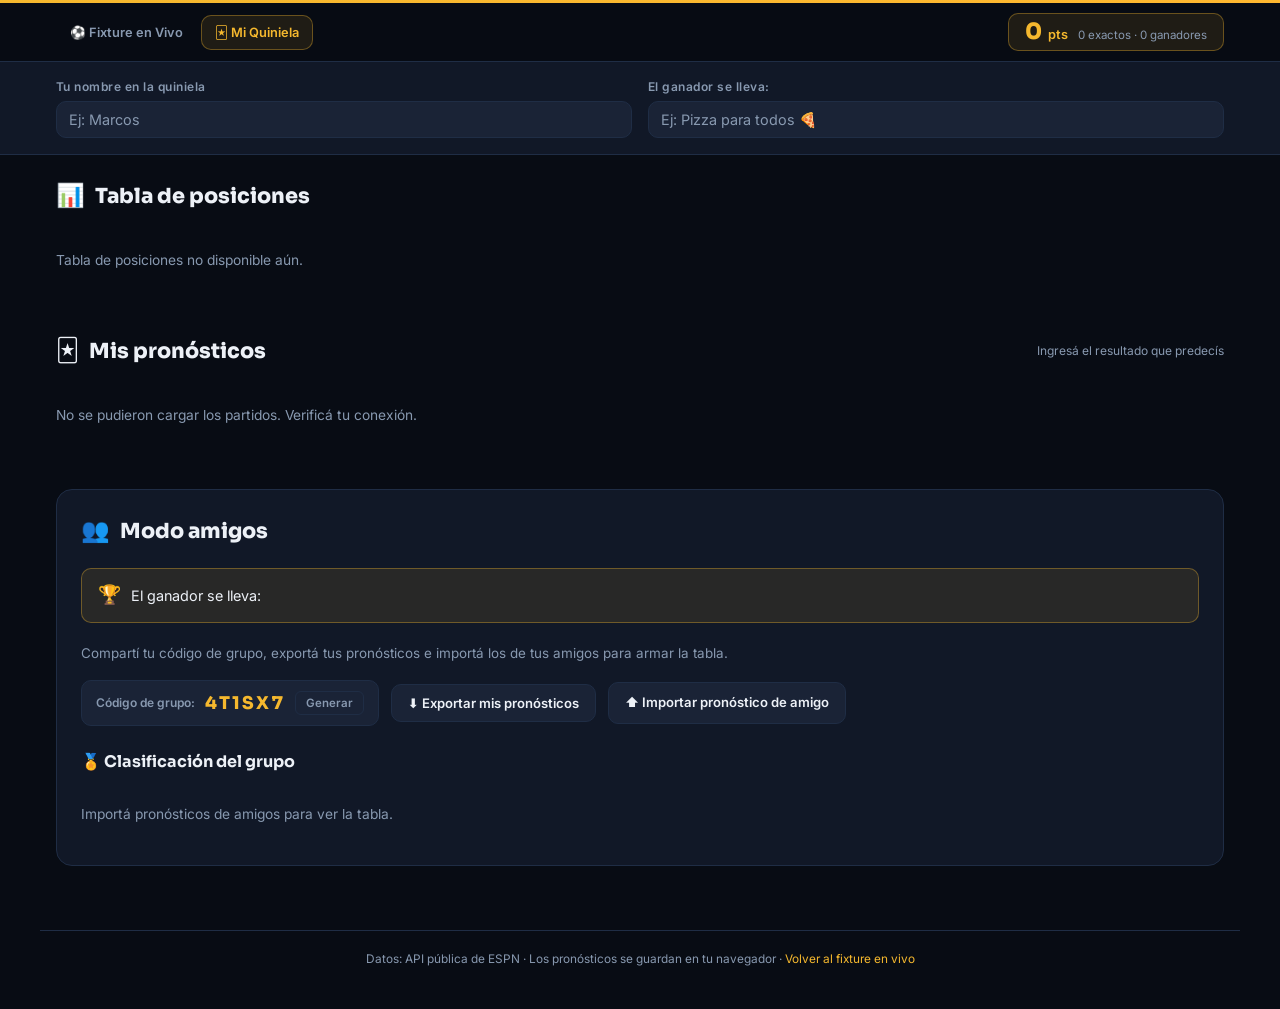
==== fixture-panini.html @ b19565dc "feat: fixture mundial 2026 v2 — rediseño completo Praxia" ====
<!DOCTYPE html>
<html lang="es">
<head>
  <meta charset="UTF-8" />
  <meta name="viewport" content="width=device-width, initial-scale=1.0" />
  <title>Mi Quiniela · Mundial 2026 · Praxia</title>
  <meta name="description" content="Armá tu quiniela del Mundial 2026, compará con amigos y seguí tu puntaje en tiempo real." />
  <link rel="preconnect" href="https://fonts.googleapis.com" />
  <link rel="preconnect" href="https://fonts.gstatic.com" crossorigin />
  <link href="https://fonts.googleapis.com/css2?family=Sora:wght@600;700;800&family=Inter:wght@400;500;600;700&display=swap" rel="stylesheet" />
  <link rel="stylesheet" href="css/styles.css" />
  <link rel="stylesheet" href="css/panini.css" />
</head>
<body class="page-panini">

  <!-- Header compartido: tabs + marcador propio -->
  <header class="topbar">
    <div class="gold-line" aria-hidden="true"></div>
    <div class="topbar-inner">

      <nav class="page-tabs" aria-label="Páginas del fixture">
        <a href="index.html"          class="page-tab">⚽ Fixture en Vivo</a>
        <a href="fixture-panini.html" class="page-tab active" aria-current="page">🃏 Mi Quiniela</a>
      </nav>

      <!-- Marcador de puntos del usuario -->
      <div class="score-display" id="scoreDisplay" aria-live="polite">
        <span class="score-pts" id="totalPts">0</span>
        <span class="score-lbl">pts</span>
        <span class="score-detail" id="scoreDetail">0 exactos · 0 ganadores</span>
      </div>
    </div>
  </header>

  <!-- Setup de usuario: nombre y premio -->
  <section class="user-setup">
    <div class="user-setup-inner">
      <div class="setup-field">
        <label for="inputName">Tu nombre en la quiniela</label>
        <input type="text" id="inputName" placeholder="Ej: Marcos" maxlength="30" autocomplete="off" />
      </div>
      <div class="setup-field">
        <label for="inputPrize">El ganador se lleva:</label>
        <input type="text" id="inputPrize" placeholder="Ej: Pizza para todos 🍕" maxlength="60" autocomplete="off" />
      </div>
    </div>
  </section>

  <main class="pan-container">

    <!-- ===== TABLA DE POSICIONES POR GRUPOS ===== -->
    <section class="groups-section" aria-label="Tabla de posiciones por grupo">
      <h2 class="section-title">
        <span class="section-icon">📊</span> Tabla de posiciones
      </h2>
      <div id="groupsGrid" class="groups-grid">
        <div class="loading"><div class="spinner"></div><p>Cargando grupos…</p></div>
      </div>
    </section>

    <!-- ===== MIS PRONÓSTICOS ===== -->
    <section class="preds-section" aria-label="Mis pronósticos">
      <h2 class="section-title">
        <span class="section-icon">🃏</span> Mis pronósticos
        <span class="section-hint">Ingresá el resultado que predecís</span>
      </h2>
      <div id="predMatches" class="pred-matches">
        <div class="loading"><div class="spinner"></div><p>Cargando partidos…</p></div>
      </div>
    </section>

    <!-- ===== MODO AMIGOS ===== -->
    <section class="friends-section" aria-label="Modo amigos">
      <h2 class="section-title"><span class="section-icon">👥</span> Modo amigos</h2>

      <!-- Premio del grupo -->
      <div class="prize-banner" id="prizeBanner" hidden>
        <span class="prize-icon">🏆</span>
        <span>El ganador se lleva: <strong id="prizeText"></strong></span>
      </div>

      <!-- Código de grupo -->
      <div class="group-code-box">
        <p class="friend-desc">Compartí tu código de grupo, exportá tus pronósticos e importá los de tus amigos para armar la tabla.</p>
        <div class="friend-actions">
          <div class="code-display">
            <span class="code-label">Código de grupo:</span>
            <span class="code-value" id="groupCode">——</span>
            <button class="btn-code-gen" id="btnGenCode" aria-label="Generar nuevo código de grupo">Generar</button>
          </div>
          <button class="btn-friend" id="btnExport" aria-label="Exportar mis pronósticos como archivo JSON">
            ⬇ Exportar mis pronósticos
          </button>
          <label class="btn-friend btn-import-label" aria-label="Importar pronóstico de un amigo">
            ⬆ Importar pronóstico de amigo
            <input type="file" id="importFile" accept=".json" class="sr-only" />
          </label>
        </div>
      </div>

      <!-- Tabla de clasificación -->
      <div class="ranking-section">
        <h3 class="ranking-title">🏅 Clasificación del grupo</h3>
        <div id="rankingWrap" class="ranking-wrap">
          <p class="ranking-empty">Importá pronósticos de amigos para ver la tabla.</p>
        </div>
      </div>
    </section>

  </main>

  <footer class="pan-footer">
    <p>Datos: API pública de ESPN · Los pronósticos se guardan en tu navegador · <a href="index.html">Volver al fixture en vivo</a></p>
  </footer>

  <script src="https://cdnjs.cloudflare.com/ajax/libs/gsap/3.12.5/gsap.min.js"></script>
  <script src="js/panini.js"></script>
</body>
</html>
---- css/styles.css ----
/* ============================================================
   FIXTURE MUNDIAL 2026 · css/styles.css
   Mobile first · Paleta: #080C14 / #111827 / #F5B82E / #EDF1F7
   Tipografía: Sora 800 títulos · Inter 400/600 cuerpo
   ============================================================ */

/* --- Variables globales --- */
:root {
  --bg:          #080C14;
  --surface:     #111827;
  --surface-2:   #1a2336;
  --line:        #1f2d45;
  --text:        #EDF1F7;
  --text-dim:    #8899b0;
  --gold:        #F5B82E;
  --gold-soft:   rgba(245, 184, 46, 0.10);
  --gold-border: rgba(245, 184, 46, 0.35);
  --red:         #e0453a;
  --green:       #1fae62;
  --blue:        #3b82f6;
  --radius:      16px;
  --radius-sm:   10px;
  --ease:        cubic-bezier(0.4, 0, 0.2, 1);
  --font-display:'Sora',    system-ui, sans-serif;
  --font-body:   'Inter',   system-ui, sans-serif;
}

/* --- Reset base --- */
*, *::before, *::after { box-sizing: border-box; margin: 0; padding: 0; }
html { scroll-behavior: smooth; }
body {
  background: var(--bg);
  color: var(--text);
  font-family: var(--font-body);
  font-size: 15px;
  line-height: 1.5;
  -webkit-font-smoothing: antialiased;
  overflow-x: hidden;
}
img { display: block; max-width: 100%; }

/* --- Utilitario accesibilidad --- */
.sr-only {
  position: absolute; width: 1px; height: 1px;
  padding: 0; margin: -1px; overflow: hidden;
  clip: rect(0,0,0,0); white-space: nowrap; border: 0;
}

/* ============================================================
   CURSOR PERSONALIZADO (solo desktop con puntero fino)
   ============================================================ */
.cursor {
  display: none;
  position: fixed; top: 0; left: 0;
  width: 12px; height: 12px;
  background: var(--gold);
  border-radius: 50%;
  pointer-events: none;
  z-index: 9999;
  transform: translate(-50%, -50%);
  transition: transform 0.08s ease, opacity 0.2s ease;
}

/* ============================================================
   HEADER STICKY
   ============================================================ */
.topbar {
  position: sticky; top: 0; z-index: 100;
  background: rgba(8, 12, 20, 0.93);
  backdrop-filter: blur(14px);
  -webkit-backdrop-filter: blur(14px);
  border-bottom: 1px solid var(--line);
}

/* Línea dorada superior animada */
.gold-line {
  height: 3px;
  background: linear-gradient(90deg, var(--gold), #ffb830, var(--gold));
  background-size: 200% auto;
  animation: goldShimmer 3s linear infinite;
}
@keyframes goldShimmer {
  0%   { background-position: 0% center; }
  100% { background-position: 200% center; }
}

.topbar-inner {
  display: flex;
  flex-wrap: wrap;
  gap: 10px;
  align-items: center;
  justify-content: space-between;
  padding: 10px 16px;
  max-width: 1200px;
  margin: 0 auto;
}

/* --- Tabs de páginas --- */
.page-tabs { display: flex; gap: 4px; }
.page-tab {
  font-family: var(--font-body);
  font-size: 0.8rem;
  font-weight: 600;
  color: var(--text-dim);
  text-decoration: none;
  padding: 7px 13px;
  border-radius: var(--radius-sm);
  border: 1px solid transparent;
  transition: color 0.2s var(--ease), background 0.2s var(--ease), border-color 0.2s var(--ease);
  white-space: nowrap;
}
.page-tab:hover { color: var(--text); background: var(--surface-2); }
.page-tab.active { color: var(--gold); background: var(--gold-soft); border-color: var(--gold-border); }
.page-tab:focus-visible { outline: 2px solid var(--gold); outline-offset: 2px; }

/* --- Controles del header --- */
.topbar-controls { display: flex; align-items: center; gap: 8px; flex-wrap: wrap; }

/* Selector de zona horaria */
.tz-select {
  font-family: var(--font-body);
  font-size: 0.76rem;
  font-weight: 500;
  color: var(--text);
  background: var(--surface-2);
  border: 1px solid var(--line);
  border-radius: var(--radius-sm);
  padding: 7px 28px 7px 10px;
  cursor: pointer;
  appearance: none;
  -webkit-appearance: none;
  background-image: url("data:image/svg+xml,%3Csvg xmlns='http://www.w3.org/2000/svg' width='10' height='6'%3E%3Cpath d='M1 1l4 4 4-4' stroke='%238899b0' stroke-width='1.5' stroke-linecap='round' stroke-linejoin='round' fill='none'/%3E%3C/svg%3E");
  background-repeat: no-repeat;
  background-position: right 9px center;
  transition: border-color 0.2s;
}
.tz-select:hover { border-color: var(--gold-border); }
.tz-select:focus { outline: 2px solid var(--gold); outline-offset: 2px; border-color: var(--gold); }

/* Toggle lista / grilla */
.view-toggle {
  display: flex;
  background: var(--surface-2);
  border: 1px solid var(--line);
  border-radius: var(--radius-sm);
  overflow: hidden;
}
.view-btn {
  display: flex; align-items: center; justify-content: center;
  width: 34px; height: 34px;
  background: transparent; border: none;
  color: var(--text-dim); cursor: pointer;
  transition: color 0.2s, background 0.2s;
}
.view-btn:hover { color: var(--text); }
.view-btn.active { color: var(--gold); background: var(--gold-soft); }
.view-btn:focus-visible { outline: 2px solid var(--gold); outline-offset: -2px; }

/* Toggle prime time */
.toggle { display: flex; align-items: center; gap: 7px; cursor: pointer; user-select: none; }
.toggle input { position: absolute; opacity: 0; width: 0; height: 0; }
.toggle-pill {
  width: 36px; height: 20px; border-radius: 999px;
  background: var(--surface-2); border: 1px solid var(--line);
  position: relative; flex-shrink: 0;
  transition: background 0.2s, border-color 0.2s;
}
.toggle-pill::after {
  content: ""; position: absolute; top: 2px; left: 2px;
  width: 14px; height: 14px; border-radius: 50%;
  background: var(--text-dim);
  transition: transform 0.2s, background 0.2s;
}
.toggle input:checked + .toggle-pill { background: var(--gold-soft); border-color: var(--gold); }
.toggle input:checked + .toggle-pill::after { transform: translateX(16px); background: var(--gold); }
.toggle input:focus-visible + .toggle-pill { outline: 2px solid var(--gold); outline-offset: 2px; }
.toggle-label { font-size: 0.76rem; color: var(--text-dim); }

/* Botón de acción (PNG) */
.btn-action {
  display: inline-flex; align-items: center; gap: 6px;
  font-family: var(--font-body); font-size: 0.76rem; font-weight: 600;
  color: var(--text-dim); background: var(--surface-2);
  border: 1px solid var(--line); border-radius: var(--radius-sm);
  padding: 7px 12px; cursor: pointer;
  transition: color 0.2s, border-color 0.2s, background 0.2s;
}
.btn-action:hover { color: var(--gold); border-color: var(--gold-border); background: var(--gold-soft); }
.btn-action:focus-visible { outline: 2px solid var(--gold); outline-offset: 2px; }

/* --- Navegación de días --- */
.day-nav {
  display: flex; gap: 6px; overflow-x: auto;
  padding: 8px 16px 12px;
  max-width: 1200px; margin: 0 auto;
  scrollbar-width: thin; scrollbar-color: var(--line) transparent;
}
.day-chip {
  flex-shrink: 0;
  font-family: var(--font-body); font-size: 0.74rem; font-weight: 600;
  color: var(--text-dim); background: var(--surface);
  border: 1px solid var(--line); border-radius: var(--radius-sm);
  padding: 6px 12px; cursor: pointer; text-align: center; line-height: 1.3;
  transition: color 0.15s, border-color 0.15s, background 0.15s;
}
.day-chip small { display: block; font-size: 0.62rem; font-weight: 500; opacity: 0.75; }
.day-chip:hover { color: var(--text); border-color: var(--gold-border); }
.day-chip.active { color: var(--bg); background: var(--gold); border-color: var(--gold); font-weight: 700; }
.day-chip:focus-visible { outline: 2px solid var(--gold); outline-offset: 2px; }

/* ============================================================
   HERO BANNER
   ============================================================ */
.hero {
  position: relative;
  height: 60vh; min-height: 300px;
  overflow: hidden;
  display: flex; align-items: center; justify-content: center;
}

/* Imagen de fondo del estadio */
.hero-bg {
  position: absolute; inset: 0;
  width: 100%; height: 100%;
  object-fit: cover; object-position: center;
  z-index: 0;
  transform: scale(1.05);
  transition: transform 10s ease;
}
.hero:hover .hero-bg { transform: scale(1.0); }

/* Overlay degradado oscuro */
.hero-overlay {
  position: absolute; inset: 0; z-index: 1;
  background: linear-gradient(
    135deg,
    rgba(8,12,20,0.88) 0%,
    rgba(8,12,20,0.72) 50%,
    rgba(8,12,20,0.85) 100%
  );
}

/* Silueta artística del jugador (solo tablet+) */
.hero-player {
  position: absolute; right: 0; bottom: 0;
  height: 100%; width: 38%;
  z-index: 2; overflow: hidden;
  display: none;
}
.player-silhouette {
  height: 100%; width: 100%;
  object-fit: contain; object-position: right bottom;
  /* Sombra artística sutil — no es una foto literal */
  filter: grayscale(100%) sepia(20%) opacity(0.18);
  mix-blend-mode: screen;
}

/* Partículas CSS animadas en el hero */
.hero-particles {
  position: absolute; inset: 0; z-index: 2; overflow: hidden; pointer-events: none;
}
.hero-particles span {
  position: absolute; width: 3px; height: 3px;
  background: var(--gold); border-radius: 50%; opacity: 0;
  animation: floatParticle var(--dur, 6s) var(--delay, 0s) ease-in-out infinite;
}
.hero-particles span:nth-child(1)  { left: 8%;  --delay:0s;    --dur:7s;   }
.hero-particles span:nth-child(2)  { left: 22%; --delay:1.3s;  --dur:5.5s; }
.hero-particles span:nth-child(3)  { left: 38%; --delay:0.6s;  --dur:8s;   }
.hero-particles span:nth-child(4)  { left: 52%; --delay:2.1s;  --dur:6.5s; }
.hero-particles span:nth-child(5)  { left: 66%; --delay:0.9s;  --dur:7.5s; }
.hero-particles span:nth-child(6)  { left: 14%; --delay:3.2s;  --dur:6s;   }
.hero-particles span:nth-child(7)  { left: 80%; --delay:1.6s;  --dur:5.2s; }
.hero-particles span:nth-child(8)  { left: 33%; --delay:2.6s;  --dur:7s;   }
.hero-particles span:nth-child(9)  { left: 57%; --delay:0.4s;  --dur:8.5s; }
.hero-particles span:nth-child(10) { left: 88%; --delay:1.9s;  --dur:6.2s; }

@keyframes floatParticle {
  0%   { opacity: 0; transform: translateY(80px) scale(0.5); }
  20%  { opacity: 0.9; }
  80%  { opacity: 0.3; }
  100% { opacity: 0; transform: translateY(-100vh) scale(1.5); }
}

/* Contenido del hero */
.hero-content {
  position: relative; z-index: 3;
  text-align: center; padding: 0 20px;
}

.hero-title {
  font-family: var(--font-display);
  font-weight: 800;
  font-size: clamp(3.2rem, 13vw, 8rem);
  line-height: 0.88;
  color: #fff;
  -webkit-text-stroke: 1px var(--gold);
  text-stroke: 1px var(--gold);
  letter-spacing: -0.02em;
  opacity: 0; /* GSAP anima la entrada */
  text-shadow: 0 0 80px rgba(245,184,46,0.25);
}

.hero-sub {
  font-family: var(--font-body);
  font-size: clamp(0.72rem, 2.5vw, 0.95rem);
  color: var(--text-dim);
  letter-spacing: 0.12em;
  text-transform: uppercase;
  margin-top: 16px;
  opacity: 0; /* GSAP anima la entrada */
}

/* ============================================================
   CONTENIDO PRINCIPAL
   ============================================================ */
.container {
  max-width: 1200px; margin: 0 auto;
  padding: 20px 16px;
}

/* Barra de estado / error */
.status-bar {
  background: var(--surface);
  border: 1px solid var(--line);
  border-left: 3px solid var(--gold);
  border-radius: var(--radius);
  padding: 14px 16px; margin-bottom: 16px;
  font-size: 0.86rem; color: var(--text-dim);
}
.status-bar strong { color: var(--text); }

.capture-zone { background: var(--bg); }

/* Título del día activo */
.day-title {
  font-family: var(--font-display);
  font-weight: 800; font-size: 1.4rem;
  margin: 0 0 18px; text-transform: capitalize;
  display: flex; align-items: baseline; gap: 10px;
}
.day-title .count {
  font-family: var(--font-body); font-size: 0.75rem;
  font-weight: 500; color: var(--text-dim); text-transform: none;
}

/* ============================================================
   TARJETAS DE PARTIDO
   ============================================================ */
.match-grid {
  display: grid; grid-template-columns: 1fr;
  gap: 12px; margin-bottom: 28px;
}
.match-grid.grid-mode { grid-template-columns: repeat(2, 1fr); }

.match {
  background: var(--surface);
  border: 1px solid var(--line);
  border-radius: var(--radius);
  padding: 0;
  position: relative; overflow: hidden;
  transition: transform 0.25s var(--ease), box-shadow 0.25s var(--ease);
  transform-style: preserve-3d;
  will-change: transform;
}

/* Fondo dividido: mitad izquierda color local, mitad derecha color visitante */
.match-team-bg {
  position: absolute; inset: 0;
  display: flex; pointer-events: none; z-index: 0;
}
.match-bg-half {
  flex: 1; position: relative; overflow: hidden;
}
.match-bg-logo {
  position: absolute; inset: 0;
  background-size: 60%; background-repeat: no-repeat; background-position: center;
  opacity: 0.08;
}

/* Card prime (horario de oro) */
.match.prime {
  border-color: rgba(245,184,46,0.45);
  box-shadow: 0 0 0 1px rgba(245,184,46,0.12);
}

/* Hover elevación — solo cuando Vanilla Tilt no está activo -->*/
@media (hover: hover) {
  .match:not([data-tilt]):hover {
    transform: translateY(-6px);
    box-shadow: 0 16px 40px rgba(0,0,0,0.5);
  }
}

/* Contenido de la card sobre el fondo */
.match-inner {
  position: relative; z-index: 1; padding: 16px;
}

.prime-tag {
  display: inline-flex; align-items: center; gap: 5px;
  font-size: 0.6rem; font-weight: 700; letter-spacing: 0.08em;
  text-transform: uppercase; color: var(--gold);
  background: rgba(245,184,46,0.12); border: 1px solid rgba(245,184,46,0.35);
  border-radius: 999px; padding: 3px 9px; margin-bottom: 10px;
}

.match-meta {
  display: flex; align-items: center;
  justify-content: space-between;
  font-size: 0.7rem; color: var(--text-dim); margin-bottom: 12px;
}
.match-meta .group { font-weight: 600; }
.kickoff {
  font-family: var(--font-display); font-weight: 700;
  font-size: 0.9rem; color: var(--text);
}
.match.prime .kickoff { color: var(--gold); }

.teams { display: flex; flex-direction: column; gap: 8px; margin-bottom: 12px; }
.team-row { display: flex; align-items: center; gap: 10px; }
.team-row img { width: 28px; height: 28px; object-fit: contain; flex-shrink: 0; }
.team-name {
  font-weight: 600; font-size: 0.93rem; flex: 1;
  min-width: 0; white-space: nowrap; overflow: hidden; text-overflow: ellipsis;
}
.team-row.winner .team-name { color: var(--gold); }
.score {
  font-family: var(--font-display); font-weight: 800;
  font-size: 1.15rem; min-width: 28px; text-align: right;
}

.match-foot {
  display: flex; align-items: center;
  justify-content: space-between; gap: 8px; flex-wrap: wrap;
}
.venue { font-size: 0.68rem; color: var(--text-dim); max-width: 50%; overflow: hidden; text-overflow: ellipsis; white-space: nowrap; }
.foot-actions { display: flex; align-items: center; gap: 6px; flex-wrap: wrap; }

/* Botón "Ver formación" */
.btn-formation {
  display: inline-flex; align-items: center; gap: 5px;
  font-family: var(--font-body); font-size: 0.7rem; font-weight: 600;
  color: var(--text-dim); background: transparent;
  border: 1px solid var(--line); border-radius: var(--radius-sm);
  padding: 5px 10px; cursor: pointer;
  transition: color 0.15s, border-color 0.15s;
}
.btn-formation:hover { color: var(--text); border-color: var(--gold-border); }
.btn-formation:focus-visible { outline: 2px solid var(--gold); outline-offset: 2px; }

/* Badges de estado */
.badge {
  font-size: 0.63rem; font-weight: 700; letter-spacing: 0.05em;
  border-radius: 999px; padding: 3px 10px;
  text-transform: uppercase; white-space: nowrap;
}
.badge-pre   { color: var(--blue);  background: rgba(59,130,246,0.10); border: 1px solid rgba(59,130,246,0.3); }
.badge-live  { color: #fff; background: var(--red); border: 1px solid var(--red); animation: pulseLive 1.6s ease-in-out infinite; }
.badge-final { color: var(--green); background: rgba(31,174,98,0.10); border: 1px solid rgba(31,174,98,0.35); }

@keyframes pulseLive { 0%,100% { opacity:1; } 50% { opacity:0.55; } }

/* Botón YouTube */
.btn-yt {
  display: inline-flex; align-items: center; gap: 5px;
  font-size: 0.7rem; font-weight: 700; color: #fff;
  background: #c4302b; border: none; border-radius: var(--radius-sm);
  padding: 5px 10px; text-decoration: none;
  transition: filter 0.15s; white-space: nowrap;
}
.btn-yt:hover { filter: brightness(1.15); }
.btn-yt:focus-visible { outline: 2px solid #fff; outline-offset: 2px; }

/* Spinner de carga */
.loading { text-align: center; padding: 60px 0; color: var(--text-dim); }
.spinner {
  width: 36px; height: 36px;
  border: 3px solid var(--line);
  border-top-color: var(--gold);
  border-radius: 50%; margin: 0 auto 16px;
  animation: spin 0.9s linear infinite;
}
@keyframes spin { to { transform: rotate(360deg); } }
.empty { text-align: center; padding: 50px 16px; color: var(--text-dim); font-size: 0.9rem; }

/* Leyenda y footer */
.legend { display: flex; flex-wrap: wrap; gap: 16px; padding: 16px 0; font-size: 0.74rem; color: var(--text-dim); }
.legend-item { display: inline-flex; align-items: center; gap: 6px; }
.dot { width: 9px; height: 9px; border-radius: 50%; display: inline-block; }
.dot-prime { background: var(--gold); }
.dot-live  { background: var(--red); }
.dot-final { background: var(--green); }

.footnote { border-top: 1px solid var(--line); padding: 16px 0 30px; font-size: 0.7rem; color: var(--text-dim); }

/* ============================================================
   MODAL DE FORMACIONES
   ============================================================ */
.modal-overlay {
  position: fixed; inset: 0; z-index: 200;
  background: rgba(8,12,20,0.85);
  backdrop-filter: blur(10px); -webkit-backdrop-filter: blur(10px);
  display: flex; align-items: center; justify-content: center; padding: 16px;
  animation: fadeModal 0.22s ease forwards;
}
.modal-overlay[hidden] { display: none; }
@keyframes fadeModal { from { opacity:0; } to { opacity:1; } }

.modal-box {
  background: var(--surface); border: 1px solid var(--line);
  border-radius: var(--radius); width: 100%; max-width: 540px;
  max-height: 80vh; overflow-y: auto; padding: 24px; position: relative;
  animation: slideModal 0.28s var(--ease) forwards;
}
@keyframes slideModal { from { transform:translateY(24px); } to { transform:translateY(0); } }

.modal-close {
  position: absolute; top: 14px; right: 14px;
  background: var(--surface-2); border: 1px solid var(--line); border-radius: 50%;
  width: 30px; height: 30px; display: flex; align-items: center; justify-content: center;
  color: var(--text-dim); cursor: pointer; font-size: 0.85rem;
  transition: color 0.15s, border-color 0.15s;
}
.modal-close:hover { color: var(--text); border-color: var(--gold-border); }
.modal-close:focus-visible { outline: 2px solid var(--gold); outline-offset: 2px; }

.modal-content h3 { font-family: var(--font-display); font-size: 1.1rem; font-weight: 700; margin-bottom: 18px; }
.modal-teams { display: grid; grid-template-columns: 1fr 1fr; gap: 20px; }
.modal-team h4 { font-size: 0.78rem; font-weight: 700; color: var(--gold); text-transform: uppercase; letter-spacing: 0.06em; margin-bottom: 10px; }
.modal-team ul { list-style: none; display: flex; flex-direction: column; gap: 6px; }
.modal-team li { font-size: 0.82rem; color: var(--text-dim); display: flex; align-items: center; gap: 8px; }
.jersey {
  width: 22px; height: 22px; background: var(--surface-2); border: 1px solid var(--line);
  border-radius: 4px; display: inline-flex; align-items: center; justify-content: center;
  font-size: 0.65rem; font-weight: 700; color: var(--gold); flex-shrink: 0;
}
.modal-unavailable { text-align: center; padding: 28px; color: var(--text-dim); font-size: 0.9rem; }

/* ============================================================
   PREFERS-REDUCED-MOTION — desactiva todas las animaciones
   ============================================================ */
@media (prefers-reduced-motion: reduce) {
  .badge-live, .spinner, .gold-line, .hero-particles { animation: none; }
  .hero-particles { display: none; }
  html { scroll-behavior: auto; }
  .match { transition: none; }
  .hero-bg { transition: none; }
  .cursor { display: none !important; }
  .hero-title, .hero-sub { opacity: 1 !important; }
}

/* ============================================================
   TABLET ≥ 768px
   ============================================================ */
@media (min-width: 768px) {
  body { font-size: 16px; }
  .hero { height: 72vh; }
  .hero-player { display: block; }
  .match-grid { grid-template-columns: repeat(2, 1fr); }
  .match-grid.grid-mode { grid-template-columns: repeat(3, 1fr); }
  .day-title { font-size: 1.6rem; }
}

/* ============================================================
   DESKTOP ≥ 1024px
   ============================================================ */
@media (min-width: 1024px) {
  .hero { height: 100vh; }
  .cursor { display: block; }
  body { cursor: none; }
  a, button, select, input, label[for], label { cursor: none; }
  .match-grid { grid-template-columns: repeat(2, 1fr); }
  .match-grid.grid-mode { grid-template-columns: repeat(4, 1fr); }
}
---- css/panini.css ----
/* ============================================================
   QUINIELA MUNDIAL 2026 · css/panini.css
   Estética de álbum de cromos: papel, bordes blancos, clásico
   Se apoya en styles.css para variables y reset base
   ============================================================ */

/* --- Override de body para la página panini --- */
.page-panini { background: var(--bg); }

/* ============================================================
   HEADER SCORE DISPLAY (marcador de puntos en tiempo real)
   ============================================================ */
.score-display {
  display: flex; align-items: baseline; gap: 6px;
  background: var(--gold-soft);
  border: 1px solid var(--gold-border);
  border-radius: var(--radius-sm);
  padding: 6px 16px;
}
.score-pts {
  font-family: var(--font-display);
  font-weight: 800; font-size: 1.4rem; color: var(--gold);
  line-height: 1;
}
.score-lbl { font-size: 0.8rem; font-weight: 600; color: var(--gold); }
.score-detail { font-size: 0.72rem; color: var(--text-dim); margin-left: 4px; }

/* ============================================================
   SETUP DE USUARIO (nombre + premio)
   ============================================================ */
.user-setup {
  background: var(--surface);
  border-bottom: 1px solid var(--line);
}
.user-setup-inner {
  max-width: 1200px; margin: 0 auto;
  padding: 16px; display: flex; gap: 16px; flex-wrap: wrap;
}
.setup-field {
  display: flex; flex-direction: column; gap: 5px; flex: 1; min-width: 200px;
}
.setup-field label {
  font-size: 0.75rem; font-weight: 600; color: var(--text-dim); letter-spacing: 0.04em;
}
.setup-field input {
  font-family: var(--font-body); font-size: 0.9rem;
  color: var(--text); background: var(--surface-2);
  border: 1px solid var(--line); border-radius: var(--radius-sm);
  padding: 9px 12px;
  transition: border-color 0.2s;
}
.setup-field input:focus { outline: 2px solid var(--gold); outline-offset: 2px; border-color: var(--gold); }
.setup-field input::placeholder { color: var(--text-dim); }

/* ============================================================
   CONTENEDOR PRINCIPAL
   ============================================================ */
.pan-container { max-width: 1200px; margin: 0 auto; padding: 24px 16px; }

/* Títulos de sección */
.section-title {
  font-family: var(--font-display);
  font-weight: 800; font-size: 1.3rem;
  display: flex; align-items: center; gap: 10px;
  margin-bottom: 20px;
}
.section-icon { font-size: 1.1em; }
.section-hint {
  font-family: var(--font-body); font-size: 0.75rem;
  font-weight: 400; color: var(--text-dim); margin-left: auto;
}

/* ============================================================
   TABLA DE POSICIONES POR GRUPO (standings)
   ============================================================ */
.groups-section { margin-bottom: 48px; }

.groups-grid {
  display: grid;
  grid-template-columns: 1fr;
  gap: 16px;
}

.group-card {
  background: var(--surface);
  border: 1px solid var(--line);
  border-radius: var(--radius);
  overflow: hidden;
}
.group-card-header {
  background: var(--surface-2);
  border-bottom: 1px solid var(--line);
  padding: 10px 14px;
  font-family: var(--font-display);
  font-weight: 700; font-size: 0.9rem; color: var(--gold);
  letter-spacing: 0.06em; text-transform: uppercase;
}
.group-table {
  width: 100%; border-collapse: collapse; font-size: 0.78rem;
}
.group-table th {
  padding: 6px 8px; text-align: right;
  font-weight: 600; color: var(--text-dim); font-size: 0.7rem;
  border-bottom: 1px solid var(--line);
}
.group-table th:first-child { text-align: left; }
.group-table td {
  padding: 8px 8px; text-align: right; color: var(--text-dim);
  border-bottom: 1px solid rgba(31,45,69,0.5);
}
.group-table td:first-child { text-align: left; }
.group-table tr:last-child td { border-bottom: none; }
.group-table tr:hover td { background: var(--surface-2); }

.team-cell {
  display: flex; align-items: center; gap: 8px;
}
.team-cell img { width: 22px; height: 22px; object-fit: contain; }
.team-cell span { font-weight: 600; color: var(--text); }

.pts-cell { font-family: var(--font-display); font-weight: 700; color: var(--gold); font-size: 0.88rem; }

/* ============================================================
   FIGURITAS DE PRONÓSTICO (estética álbum de cromos)
   ============================================================ */
.preds-section { margin-bottom: 48px; }

/* Agrupación por día */
.pred-day { margin-bottom: 32px; }
.pred-day-title {
  font-family: var(--font-display);
  font-weight: 700; font-size: 1rem; color: var(--text-dim);
  text-transform: uppercase; letter-spacing: 0.08em;
  margin-bottom: 14px; padding-bottom: 8px;
  border-bottom: 1px solid var(--line);
}

.pred-grid {
  display: grid; grid-template-columns: 1fr; gap: 12px;
}

/* La figurita: aspecto de cromo coleccionable */
.figurita {
  background: linear-gradient(150deg, #f0ead8, #e8e0c8);
  border: 3px solid #ffffff;
  border-radius: 8px;
  box-shadow:
    0 2px 6px rgba(0,0,0,0.25),
    0 8px 24px rgba(0,0,0,0.45),
    inset 0 0 0 1px rgba(255,255,255,0.7);
  position: relative; overflow: hidden; color: #1a1a2e;
}

/* Textura de papel: ruido CSS con pseudo-elemento */
.figurita::before {
  content: '';
  position: absolute; inset: 0;
  background-image: url("data:image/svg+xml,%3Csvg xmlns='http://www.w3.org/2000/svg' width='200' height='200'%3E%3Cfilter id='n'%3E%3CfeTurbulence type='fractalNoise' baseFrequency='0.85' numOctaves='4' stitchTiles='stitch'/%3E%3C/filter%3E%3Crect width='100%25' height='100%25' filter='url(%23n)' opacity='0.06'/%3E%3C/svg%3E");
  background-size: 200px;
  pointer-events: none; z-index: 0; border-radius: inherit;
}

.fig-inner { position: relative; z-index: 1; }

/* Cabecera de la figurita: branding del torneo */
.fig-header {
  background: linear-gradient(90deg, #1a1a2e, #2d1f5e);
  color: #f5c842;
  padding: 6px 12px;
  display: flex; align-items: center; justify-content: space-between;
  font-family: var(--font-display);
}
.fig-badge {
  font-size: 0.6rem; font-weight: 800; letter-spacing: 0.1em; text-transform: uppercase;
}
.fig-group-tag {
  font-size: 0.58rem; font-weight: 600; opacity: 0.8;
}

/* Cuerpo: equipos + inputs de pronóstico */
.fig-body {
  display: flex; align-items: stretch;
  padding: 12px;
  gap: 8px;
}
.fig-team {
  flex: 1; display: flex; flex-direction: column;
  align-items: center; gap: 6px; text-align: center;
}
.fig-logo {
  width: 48px; height: 48px; object-fit: contain;
}
.fig-logo-placeholder {
  width: 48px; height: 48px;
  background: rgba(26,26,46,0.1);
  border-radius: 50%; display: flex; align-items: center; justify-content: center;
  font-size: 1.4rem;
}
.fig-name {
  font-family: var(--font-display); font-weight: 700; font-size: 0.72rem;
  color: #1a1a2e; line-height: 1.2; text-align: center;
  max-width: 80px; overflow: hidden; text-overflow: ellipsis; white-space: nowrap;
}

/* Input de pronóstico (goles) */
.pred-input {
  width: 48px; height: 42px;
  font-family: var(--font-display); font-weight: 800; font-size: 1.3rem;
  text-align: center; color: #1a1a2e;
  background: rgba(255,255,255,0.7);
  border: 2px solid rgba(26,26,46,0.2); border-radius: 8px;
  -moz-appearance: textfield;
  transition: border-color 0.15s, background 0.15s;
}
.pred-input::-webkit-outer-spin-button,
.pred-input::-webkit-inner-spin-button { -webkit-appearance: none; }
.pred-input:focus { outline: none; border-color: #f5c842; background: #fff; }
.pred-input::placeholder { color: rgba(26,26,46,0.3); font-size: 1rem; }

/* Separador central "vs" */
.fig-vs {
  display: flex; flex-direction: column; align-items: center;
  justify-content: center; gap: 4px; padding: 0 4px;
}
.fig-vs-text {
  font-family: var(--font-display); font-weight: 800; font-size: 0.65rem;
  color: rgba(26,26,46,0.5); letter-spacing: 0.05em;
}

/* Footer de la figurita: hora, resultado real, puntos */
.fig-footer {
  border-top: 1px solid rgba(26,26,46,0.15);
  padding: 8px 12px;
  display: flex; align-items: center; justify-content: space-between;
  font-size: 0.72rem;
}
.fig-time { color: rgba(26,26,46,0.6); font-weight: 600; }
.fig-result-wrap { display: flex; align-items: center; gap: 6px; }
.fig-result-label { font-size: 0.62rem; color: rgba(26,26,46,0.5); font-weight: 600; text-transform: uppercase; }
.fig-result {
  font-family: var(--font-display); font-weight: 800; font-size: 0.9rem;
  color: #1a1a2e;
}

/* Badge de puntos obtenidos */
.fig-points {
  font-size: 0.72rem; font-weight: 700;
  border-radius: 999px; padding: 2px 9px;
}
.fig-pts-3  { background: #e8f8ee; color: #1a7a40; border: 1px solid #a3dbb5; } /* exacto */
.fig-pts-1  { background: #e8f0fe; color: #1a4fb5; border: 1px solid #a3bffa; } /* ganador */
.fig-pts-0  { background: #fde8e8; color: #a01a1a; border: 1px solid #f5a3a3; } /* fallo */
.fig-pts-nd { color: rgba(26,26,46,0.4); font-style: italic; }                  /* pendiente */

/* Estado en vivo en la figurita */
.fig-live-badge {
  font-size: 0.6rem; font-weight: 700; color: #e0453a;
  background: rgba(224,69,58,0.1); border: 1px solid rgba(224,69,58,0.3);
  border-radius: 999px; padding: 2px 7px; animation: pulseLive 1.6s infinite;
}

/* ============================================================
   MODO AMIGOS
   ============================================================ */
.friends-section {
  background: var(--surface);
  border: 1px solid var(--line);
  border-radius: var(--radius);
  padding: 24px;
  margin-bottom: 40px;
}

/* Banner del premio */
.prize-banner {
  background: var(--gold-soft); border: 1px solid var(--gold-border);
  border-radius: var(--radius-sm); padding: 12px 16px;
  display: flex; align-items: center; gap: 10px;
  font-size: 0.9rem; color: var(--text); margin-bottom: 20px;
}
.prize-icon { font-size: 1.3em; }

/* Caja de código de grupo */
.friend-desc { font-size: 0.84rem; color: var(--text-dim); margin-bottom: 16px; line-height: 1.6; }

.friend-actions {
  display: flex; flex-wrap: wrap; gap: 12px; align-items: center;
  margin-bottom: 24px;
}

.code-display {
  display: flex; align-items: center; gap: 10px;
  background: var(--surface-2); border: 1px solid var(--line);
  border-radius: var(--radius-sm); padding: 9px 14px;
}
.code-label { font-size: 0.75rem; color: var(--text-dim); font-weight: 600; }
.code-value {
  font-family: var(--font-display); font-weight: 800;
  font-size: 1.1rem; color: var(--gold); letter-spacing: 0.12em;
}
.btn-code-gen {
  font-family: var(--font-body); font-size: 0.72rem; font-weight: 600;
  color: var(--text-dim); background: transparent;
  border: 1px solid var(--line); border-radius: 6px;
  padding: 4px 10px; cursor: pointer;
  transition: color 0.15s, border-color 0.15s;
}
.btn-code-gen:hover { color: var(--gold); border-color: var(--gold-border); }
.btn-code-gen:focus-visible { outline: 2px solid var(--gold); outline-offset: 2px; }

/* Botones de exportar/importar */
.btn-friend {
  display: inline-flex; align-items: center; gap: 7px;
  font-family: var(--font-body); font-size: 0.82rem; font-weight: 600;
  color: var(--text); background: var(--surface-2);
  border: 1px solid var(--line); border-radius: var(--radius-sm);
  padding: 10px 16px; cursor: pointer;
  transition: color 0.2s, border-color 0.2s, background 0.2s;
}
.btn-friend:hover { color: var(--gold); border-color: var(--gold-border); background: var(--gold-soft); }
.btn-friend:focus-visible { outline: 2px solid var(--gold); outline-offset: 2px; }
.btn-import-label { user-select: none; }

/* Tabla de clasificación */
.ranking-title {
  font-family: var(--font-display); font-weight: 700; font-size: 1rem;
  margin-bottom: 14px;
}
.ranking-empty { font-size: 0.86rem; color: var(--text-dim); padding: 16px 0; }

.ranking-table {
  width: 100%; border-collapse: collapse; font-size: 0.84rem;
}
.ranking-table th {
  text-align: left; font-weight: 600; color: var(--text-dim);
  font-size: 0.72rem; text-transform: uppercase; letter-spacing: 0.05em;
  padding: 8px 12px; border-bottom: 1px solid var(--line);
}
.ranking-table td {
  padding: 10px 12px; border-bottom: 1px solid rgba(31,45,69,0.5);
  color: var(--text-dim);
}
.ranking-table tr:last-child td { border-bottom: none; }
.ranking-table tr:hover td { background: var(--surface-2); }
.ranking-table td:first-child { color: var(--text); font-weight: 700; }
.rank-name { font-weight: 600; color: var(--text); }
.rank-pts  { font-family: var(--font-display); font-weight: 800; color: var(--gold); font-size: 1rem; }
.rank-me   { background: var(--gold-soft); }
.rank-1 td:first-child { color: var(--gold); }

/* ============================================================
   FOOTER
   ============================================================ */
.pan-footer {
  text-align: center; padding: 20px 16px 40px;
  font-size: 0.74rem; color: var(--text-dim);
  border-top: 1px solid var(--line);
  max-width: 1200px; margin: 0 auto;
}
.pan-footer a { color: var(--gold); text-decoration: none; }
.pan-footer a:hover { text-decoration: underline; }

/* ============================================================
   TABLET ≥ 768px
   ============================================================ */
@media (min-width: 768px) {
  .groups-grid { grid-template-columns: repeat(2, 1fr); }
  .pred-grid   { grid-template-columns: repeat(2, 1fr); }
}

/* ============================================================
   DESKTOP ≥ 1024px
   ============================================================ */
@media (min-width: 1024px) {
  .groups-grid { grid-template-columns: repeat(3, 1fr); }
  .pred-grid   { grid-template-columns: repeat(3, 1fr); }
}

/* ============================================================
   PREFERS-REDUCED-MOTION
   ============================================================ */
@media (prefers-reduced-motion: reduce) {
  .fig-live-badge { animation: none; }
}
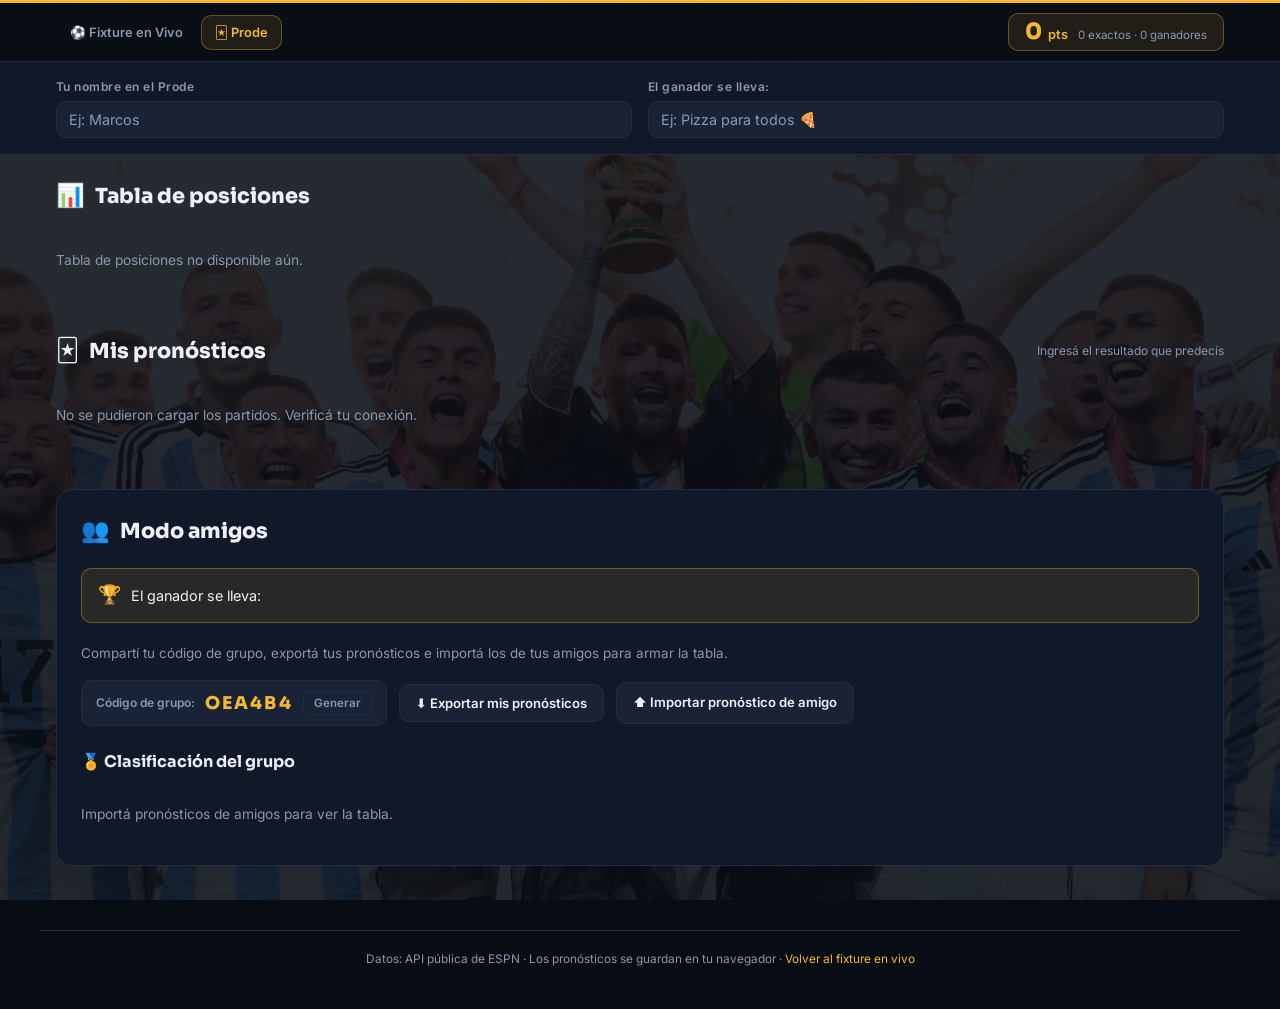
==== commit b5272d3f: "feat: hero banner imágenes locales + solapa Prode" ====
--- a/fixture-panini.html
+++ b/fixture-panini.html
@@ -3,8 +3,8 @@
 <head>
   <meta charset="UTF-8" />
   <meta name="viewport" content="width=device-width, initial-scale=1.0" />
-  <title>Mi Quiniela · Mundial 2026 · Praxia</title>
-  <meta name="description" content="Armá tu quiniela del Mundial 2026, compará con amigos y seguí tu puntaje en tiempo real." />
+  <title>Prode · Mundial 2026 · Praxia</title>
+  <meta name="description" content="Armá tu Prode del Mundial 2026, compará con amigos y seguí tu puntaje en tiempo real." />
   <link rel="preconnect" href="https://fonts.googleapis.com" />
   <link rel="preconnect" href="https://fonts.gstatic.com" crossorigin />
   <link href="https://fonts.googleapis.com/css2?family=Sora:wght@600;700;800&family=Inter:wght@400;500;600;700&display=swap" rel="stylesheet" />
@@ -20,7 +20,7 @@
 
       <nav class="page-tabs" aria-label="Páginas del fixture">
         <a href="index.html"          class="page-tab">⚽ Fixture en Vivo</a>
-        <a href="fixture-panini.html" class="page-tab active" aria-current="page">🃏 Mi Quiniela</a>
+        <a href="fixture-panini.html" class="page-tab active" aria-current="page">🃏 Prode</a>
       </nav>
 
       <!-- Marcador de puntos del usuario -->
@@ -36,7 +36,7 @@
   <section class="user-setup">
     <div class="user-setup-inner">
       <div class="setup-field">
-        <label for="inputName">Tu nombre en la quiniela</label>
+        <label for="inputName">Tu nombre en el Prode</label>
         <input type="text" id="inputName" placeholder="Ej: Marcos" maxlength="30" autocomplete="off" />
       </div>
       <div class="setup-field">
--- a/css/styles.css
+++ b/css/styles.css
@@ -216,43 +216,21 @@
   height: 60vh; min-height: 300px;
   overflow: hidden;
   display: flex; align-items: center; justify-content: center;
-}
-
-/* Imagen de fondo del estadio */
-.hero-bg {
-  position: absolute; inset: 0;
-  width: 100%; height: 100%;
-  object-fit: cover; object-position: center;
-  z-index: 0;
-  transform: scale(1.05);
-  transition: transform 10s ease;
-}
-.hero:hover .hero-bg { transform: scale(1.0); }
-
-/* Overlay degradado oscuro */
+  /* Imagen local: messi-hero.png (1280×720) como fondo de la sección */
+  background-image: url('../assets/images/messi-hero.png.webp');
+  background-size: cover;
+  background-position: center top;
+}
+
+/* Overlay degradado oscuro — imagen sutil pero reconocible */
 .hero-overlay {
   position: absolute; inset: 0; z-index: 1;
   background: linear-gradient(
     135deg,
-    rgba(8,12,20,0.88) 0%,
-    rgba(8,12,20,0.72) 50%,
-    rgba(8,12,20,0.85) 100%
+    rgba(8,12,20,0.85) 0%,
+    rgba(8,12,20,0.5)  50%,
+    rgba(8,12,20,0.75) 100%
   );
-}
-
-/* Silueta artística del jugador (solo tablet+) */
-.hero-player {
-  position: absolute; right: 0; bottom: 0;
-  height: 100%; width: 38%;
-  z-index: 2; overflow: hidden;
-  display: none;
-}
-.player-silhouette {
-  height: 100%; width: 100%;
-  object-fit: contain; object-position: right bottom;
-  /* Sombra artística sutil — no es una foto literal */
-  filter: grayscale(100%) sepia(20%) opacity(0.18);
-  mix-blend-mode: screen;
 }
 
 /* Partículas CSS animadas en el hero */
@@ -545,7 +523,7 @@
   .hero-particles { display: none; }
   html { scroll-behavior: auto; }
   .match { transition: none; }
-  .hero-bg { transition: none; }
+  .hero { background-attachment: scroll; } /* fallback para reduced-motion */
   .cursor { display: none !important; }
   .hero-title, .hero-sub { opacity: 1 !important; }
 }
@@ -556,7 +534,7 @@
 @media (min-width: 768px) {
   body { font-size: 16px; }
   .hero { height: 72vh; }
-  .hero-player { display: block; }
+  /* hero ocupa más altura en tablet */
   .match-grid { grid-template-columns: repeat(2, 1fr); }
   .match-grid.grid-mode { grid-template-columns: repeat(3, 1fr); }
   .day-title { font-size: 1.6rem; }
--- a/css/panini.css
+++ b/css/panini.css
@@ -1,11 +1,20 @@
 /* ============================================================
-   QUINIELA MUNDIAL 2026 · css/panini.css
+   PRODE MUNDIAL 2026 · css/panini.css
    Estética de álbum de cromos: papel, bordes blancos, clásico
    Se apoya en styles.css para variables y reset base
    ============================================================ */
 
-/* --- Override de body para la página panini --- */
-.page-panini { background: var(--bg); }
+/* --- Fondo de página: imagen local argentina-campeon con overlay oscuro --- */
+.page-panini {
+  background-color: var(--bg);
+  /* Overlay rgba apilado sobre la imagen: legibilidad sin perder atmósfera */
+  background-image:
+    linear-gradient(rgba(8,12,20,0.88), rgba(8,12,20,0.88)),
+    url('../assets/images/argentina-campeon.png.webp');
+  background-size: cover, cover;
+  background-attachment: fixed, fixed;
+  background-position: center center, center center;
+}
 
 /* ============================================================
    HEADER SCORE DISPLAY (marcador de puntos en tiempo real)
@@ -348,6 +357,32 @@
 .rank-1 td:first-child { color: var(--gold); }
 
 /* ============================================================
+   BOTÓN GUARDAR PRONÓSTICO (por partido)
+   ============================================================ */
+.fig-save {
+  padding: 0 12px 12px;
+  display: flex; justify-content: center;
+}
+.btn-save-pred {
+  width: 100%; padding: 9px 14px;
+  font-family: var(--font-body); font-size: 0.8rem; font-weight: 700;
+  color: #1a1a2e; background: rgba(26,26,46,0.1);
+  border: 2px solid rgba(26,26,46,0.25); border-radius: 6px;
+  cursor: pointer;
+  transition: background 0.2s, border-color 0.2s, color 0.2s;
+}
+.btn-save-pred:hover:not(:disabled) {
+  background: rgba(26,26,46,0.2); border-color: rgba(26,26,46,0.45);
+}
+/* Estado guardado: verde —  aplica tanto si se guardó explícitamente como si el partido finalizó */
+.btn-save-pred.saved,
+.btn-save-pred:disabled {
+  color: #1a7a40; background: #e8f8ee;
+  border-color: #a3dbb5; cursor: default;
+}
+.btn-save-pred:focus-visible { outline: 2px solid #f5c842; outline-offset: 2px; }
+
+/* ============================================================
    FOOTER
    ============================================================ */
 .pan-footer {
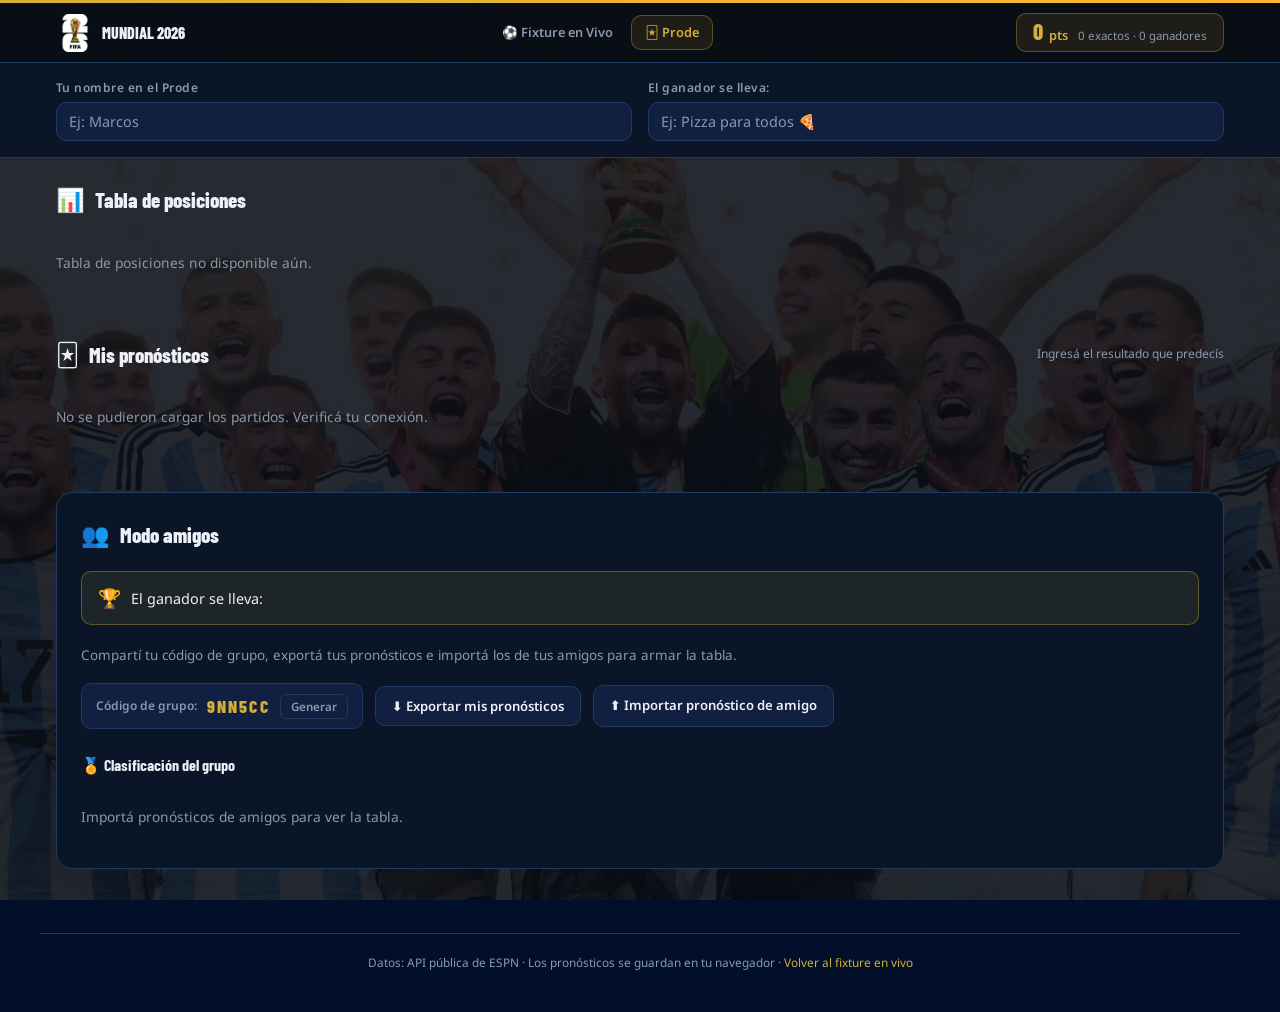
==== commit 88297c2b: "feat: identidad FIFA 2026 + fixes visuales - Tipografía: Barlow Condensed + Noto Sans (reemplaza Sor" ====
--- a/fixture-panini.html
+++ b/fixture-panini.html
@@ -7,7 +7,7 @@
   <meta name="description" content="Armá tu Prode del Mundial 2026, compará con amigos y seguí tu puntaje en tiempo real." />
   <link rel="preconnect" href="https://fonts.googleapis.com" />
   <link rel="preconnect" href="https://fonts.gstatic.com" crossorigin />
-  <link href="https://fonts.googleapis.com/css2?family=Sora:wght@600;700;800&family=Inter:wght@400;500;600;700&display=swap" rel="stylesheet" />
+  <link href="https://fonts.googleapis.com/css2?family=Barlow+Condensed:wght@700;800;900&family=Noto+Sans:wght@400;600;700&display=swap" rel="stylesheet" />
   <link rel="stylesheet" href="css/styles.css" />
   <link rel="stylesheet" href="css/panini.css" />
 </head>
@@ -17,6 +17,12 @@
   <header class="topbar">
     <div class="gold-line" aria-hidden="true"></div>
     <div class="topbar-inner">
+
+      <!-- Brand / Logo -->
+      <div class="brand">
+        <img src="assets/images/logo-blanco.png.png" alt="FIFA World Cup 2026" class="nav-logo" loading="lazy">
+        MUNDIAL 2026
+      </div>
 
       <nav class="page-tabs" aria-label="Páginas del fixture">
         <a href="index.html"          class="page-tab">⚽ Fixture en Vivo</a>
--- a/css/styles.css
+++ b/css/styles.css
@@ -1,42 +1,71 @@
+@import url('https://fonts.googleapis.com/css2?family=Barlow+Condensed:wght@700;800;900&family=Noto+Sans:wght@400;600;700&display=swap');
+
 /* ============================================================
    FIXTURE MUNDIAL 2026 · css/styles.css
-   Mobile first · Paleta: #080C14 / #111827 / #F5B82E / #EDF1F7
-   Tipografía: Sora 800 títulos · Inter 400/600 cuerpo
+   Mobile first · Paleta FIFA 2026 · Tipografía: Barlow Condensed / Noto Sans
    ============================================================ */
 
 /* --- Variables globales --- */
 :root {
-  --bg:          #080C14;
-  --surface:     #111827;
-  --surface-2:   #1a2336;
-  --line:        #1f2d45;
-  --text:        #EDF1F7;
-  --text-dim:    #8899b0;
-  --gold:        #F5B82E;
-  --gold-soft:   rgba(245, 184, 46, 0.10);
-  --gold-border: rgba(245, 184, 46, 0.35);
-  --red:         #e0453a;
-  --green:       #1fae62;
-  --blue:        #3b82f6;
-  --radius:      16px;
-  --radius-sm:   10px;
-  --ease:        cubic-bezier(0.4, 0, 0.2, 1);
-  --font-display:'Sora',    system-ui, sans-serif;
-  --font-body:   'Inter',   system-ui, sans-serif;
+  --bg:            #020F2A;
+  --surface:       #0A1628;
+  --surface-2:     #112040;
+  --line:          #1E3A5F;
+  --text:          #EDF1F7;
+  --text-dim:      #8899b0;
+  --gold:          #D4AF37;
+  --gold-soft:     rgba(212, 175, 55, 0.10);
+  --gold-border:   rgba(212, 175, 55, 0.35);
+  --red:           #E61D25;
+  --green:         #3CAC3B;
+  --blue:          #2A398D;
+  --color-primary: #020F2A;
+  --color-gold:    #D4AF37;
+  --color-red:     #E61D25;
+  --color-green:   #3CAC3B;
+  --color-blue:    #2A398D;
+  --radius:        16px;
+  --radius-sm:     10px;
+  --ease:          cubic-bezier(0.4, 0, 0.2, 1);
+  --font-display:  'Barlow Condensed', system-ui, sans-serif;
+  --font-body:     'Noto Sans',        system-ui, sans-serif;
 }
 
 /* --- Reset base --- */
 *, *::before, *::after { box-sizing: border-box; margin: 0; padding: 0; }
 html { scroll-behavior: smooth; }
 body {
-  background: var(--bg);
+  background-color: var(--bg);
+  background-image: url('../assets/images/argentina-campeon.png.webp');
+  background-size: cover;
+  background-attachment: fixed;
+  background-position: center center;
+  background-repeat: no-repeat;
   color: var(--text);
   font-family: var(--font-body);
   font-size: 15px;
   line-height: 1.5;
   -webkit-font-smoothing: antialiased;
   overflow-x: hidden;
-}
+  position: relative;
+  cursor: url("data:image/svg+xml,%3Csvg xmlns='http://www.w3.org/2000/svg' width='20' height='20' viewBox='0 0 20 20'%3E%3Ccircle cx='10' cy='10' r='8' fill='rgba(212,175,55,0.5)' stroke='rgba(212,175,55,0.8)' stroke-width='1'/%3E%3C/svg%3E") 10 10, auto;
+}
+
+/* Overlay oscuro fijo sobre la imagen */
+body::before {
+  content: '';
+  position: fixed;
+  inset: 0;
+  background: rgba(2, 15, 42, 0.65);
+  z-index: 0;
+  pointer-events: none;
+}
+
+/* Cursor dorado en todos los elementos interactivos */
+a, button, .day-chip, .match, .fig-card {
+  cursor: url("data:image/svg+xml,%3Csvg xmlns='http://www.w3.org/2000/svg' width='20' height='20' viewBox='0 0 20 20'%3E%3Ccircle cx='10' cy='10' r='8' fill='rgba(212,175,55,0.5)' stroke='rgba(212,175,55,0.8)' stroke-width='1'/%3E%3C/svg%3E") 10 10, auto;
+}
+
 img { display: block; max-width: 100%; }
 
 /* --- Utilitario accesibilidad --- */
@@ -44,21 +73,6 @@
   position: absolute; width: 1px; height: 1px;
   padding: 0; margin: -1px; overflow: hidden;
   clip: rect(0,0,0,0); white-space: nowrap; border: 0;
-}
-
-/* ============================================================
-   CURSOR PERSONALIZADO (solo desktop con puntero fino)
-   ============================================================ */
-.cursor {
-  display: none;
-  position: fixed; top: 0; left: 0;
-  width: 12px; height: 12px;
-  background: var(--gold);
-  border-radius: 50%;
-  pointer-events: none;
-  z-index: 9999;
-  transform: translate(-50%, -50%);
-  transition: transform 0.08s ease, opacity 0.2s ease;
 }
 
 /* ============================================================
@@ -209,92 +223,13 @@
 .day-chip:focus-visible { outline: 2px solid var(--gold); outline-offset: 2px; }
 
 /* ============================================================
-   HERO BANNER
-   ============================================================ */
-.hero {
-  position: relative;
-  height: 60vh; min-height: 300px;
-  overflow: hidden;
-  display: flex; align-items: center; justify-content: center;
-  /* Imagen local: messi-hero.png (1280×720) como fondo de la sección */
-  background-image: url('../assets/images/messi-hero.png.webp');
-  background-size: cover;
-  background-position: center top;
-}
-
-/* Overlay degradado oscuro — imagen sutil pero reconocible */
-.hero-overlay {
-  position: absolute; inset: 0; z-index: 1;
-  background: linear-gradient(
-    135deg,
-    rgba(8,12,20,0.85) 0%,
-    rgba(8,12,20,0.5)  50%,
-    rgba(8,12,20,0.75) 100%
-  );
-}
-
-/* Partículas CSS animadas en el hero */
-.hero-particles {
-  position: absolute; inset: 0; z-index: 2; overflow: hidden; pointer-events: none;
-}
-.hero-particles span {
-  position: absolute; width: 3px; height: 3px;
-  background: var(--gold); border-radius: 50%; opacity: 0;
-  animation: floatParticle var(--dur, 6s) var(--delay, 0s) ease-in-out infinite;
-}
-.hero-particles span:nth-child(1)  { left: 8%;  --delay:0s;    --dur:7s;   }
-.hero-particles span:nth-child(2)  { left: 22%; --delay:1.3s;  --dur:5.5s; }
-.hero-particles span:nth-child(3)  { left: 38%; --delay:0.6s;  --dur:8s;   }
-.hero-particles span:nth-child(4)  { left: 52%; --delay:2.1s;  --dur:6.5s; }
-.hero-particles span:nth-child(5)  { left: 66%; --delay:0.9s;  --dur:7.5s; }
-.hero-particles span:nth-child(6)  { left: 14%; --delay:3.2s;  --dur:6s;   }
-.hero-particles span:nth-child(7)  { left: 80%; --delay:1.6s;  --dur:5.2s; }
-.hero-particles span:nth-child(8)  { left: 33%; --delay:2.6s;  --dur:7s;   }
-.hero-particles span:nth-child(9)  { left: 57%; --delay:0.4s;  --dur:8.5s; }
-.hero-particles span:nth-child(10) { left: 88%; --delay:1.9s;  --dur:6.2s; }
-
-@keyframes floatParticle {
-  0%   { opacity: 0; transform: translateY(80px) scale(0.5); }
-  20%  { opacity: 0.9; }
-  80%  { opacity: 0.3; }
-  100% { opacity: 0; transform: translateY(-100vh) scale(1.5); }
-}
-
-/* Contenido del hero */
-.hero-content {
-  position: relative; z-index: 3;
-  text-align: center; padding: 0 20px;
-}
-
-.hero-title {
-  font-family: var(--font-display);
-  font-weight: 800;
-  font-size: clamp(3.2rem, 13vw, 8rem);
-  line-height: 0.88;
-  color: #fff;
-  -webkit-text-stroke: 1px var(--gold);
-  text-stroke: 1px var(--gold);
-  letter-spacing: -0.02em;
-  opacity: 0; /* GSAP anima la entrada */
-  text-shadow: 0 0 80px rgba(245,184,46,0.25);
-}
-
-.hero-sub {
-  font-family: var(--font-body);
-  font-size: clamp(0.72rem, 2.5vw, 0.95rem);
-  color: var(--text-dim);
-  letter-spacing: 0.12em;
-  text-transform: uppercase;
-  margin-top: 16px;
-  opacity: 0; /* GSAP anima la entrada */
-}
-
-/* ============================================================
    CONTENIDO PRINCIPAL
    ============================================================ */
 .container {
   max-width: 1200px; margin: 0 auto;
   padding: 20px 16px;
+  position: relative;
+  z-index: 1;
 }
 
 /* Barra de estado / error */
@@ -308,7 +243,26 @@
 }
 .status-bar strong { color: var(--text); }
 
-.capture-zone { background: var(--bg); }
+.capture-zone { background: transparent; }
+
+/* Logo en navegación */
+.brand {
+  display: flex;
+  align-items: center;
+  gap: 8px;
+  font-family: var(--font-display);
+  font-weight: 800;
+  font-size: 1rem;
+  color: var(--text);
+  white-space: nowrap;
+}
+.nav-logo {
+  height: 38px;
+  width: auto;
+  object-fit: contain;
+  filter: brightness(1) contrast(1);
+  flex-shrink: 0;
+}
 
 /* Título del día activo */
 .day-title {
@@ -326,48 +280,46 @@
    TARJETAS DE PARTIDO
    ============================================================ */
 .match-grid {
-  display: grid; grid-template-columns: 1fr;
-  gap: 12px; margin-bottom: 28px;
-}
-.match-grid.grid-mode { grid-template-columns: repeat(2, 1fr); }
+  display: grid;
+  grid-template-columns: repeat(auto-fit, minmax(300px, 1fr));
+  gap: 14px;
+  width: 100%;
+  padding: 0 4px;
+  justify-items: stretch;
+  align-items: start;
+  margin-bottom: 28px;
+}
+.match-grid:has(> .match:only-child) {
+  max-width: 480px;
+  margin-left: auto;
+  margin-right: auto;
+}
 
 .match {
-  background: var(--surface);
-  border: 1px solid var(--line);
-  border-radius: var(--radius);
+  background: rgba(2, 15, 42, 0.72);
+  backdrop-filter: blur(12px);
+  -webkit-backdrop-filter: blur(12px);
+  border: 1px solid rgba(255, 255, 255, 0.08);
+  border-radius: 14px;
   padding: 0;
   position: relative; overflow: hidden;
-  transition: transform 0.25s var(--ease), box-shadow 0.25s var(--ease);
+  transition: transform 0.5s cubic-bezier(0.4, 0, 0.2, 1), box-shadow 0.5s ease;
   transform-style: preserve-3d;
   will-change: transform;
 }
 
-/* Fondo dividido: mitad izquierda color local, mitad derecha color visitante */
-.match-team-bg {
-  position: absolute; inset: 0;
-  display: flex; pointer-events: none; z-index: 0;
-}
-.match-bg-half {
-  flex: 1; position: relative; overflow: hidden;
-}
-.match-bg-logo {
-  position: absolute; inset: 0;
-  background-size: 60%; background-repeat: no-repeat; background-position: center;
-  opacity: 0.08;
-}
+.match-team-bg { display: none; }
 
 /* Card prime (horario de oro) */
 .match.prime {
-  border-color: rgba(245,184,46,0.45);
-  box-shadow: 0 0 0 1px rgba(245,184,46,0.12);
-}
-
-/* Hover elevación — solo cuando Vanilla Tilt no está activo -->*/
-@media (hover: hover) {
-  .match:not([data-tilt]):hover {
-    transform: translateY(-6px);
-    box-shadow: 0 16px 40px rgba(0,0,0,0.5);
-  }
+  background: rgba(2, 15, 42, 0.78);
+  border: 1px solid rgba(212, 175, 55, 0.45);
+  box-shadow: 0 0 20px rgba(212, 175, 55, 0.12);
+}
+
+.match:hover {
+  transform: translateY(-5px);
+  box-shadow: 0 12px 32px rgba(0, 0, 0, 0.35);
 }
 
 /* Contenido de la card sobre el fondo */
@@ -519,13 +471,9 @@
    PREFERS-REDUCED-MOTION — desactiva todas las animaciones
    ============================================================ */
 @media (prefers-reduced-motion: reduce) {
-  .badge-live, .spinner, .gold-line, .hero-particles { animation: none; }
-  .hero-particles { display: none; }
+  .badge-live, .spinner, .gold-line { animation: none; }
   html { scroll-behavior: auto; }
   .match { transition: none; }
-  .hero { background-attachment: scroll; } /* fallback para reduced-motion */
-  .cursor { display: none !important; }
-  .hero-title, .hero-sub { opacity: 1 !important; }
 }
 
 /* ============================================================
@@ -533,21 +481,5 @@
    ============================================================ */
 @media (min-width: 768px) {
   body { font-size: 16px; }
-  .hero { height: 72vh; }
-  /* hero ocupa más altura en tablet */
-  .match-grid { grid-template-columns: repeat(2, 1fr); }
-  .match-grid.grid-mode { grid-template-columns: repeat(3, 1fr); }
   .day-title { font-size: 1.6rem; }
 }
-
-/* ============================================================
-   DESKTOP ≥ 1024px
-   ============================================================ */
-@media (min-width: 1024px) {
-  .hero { height: 100vh; }
-  .cursor { display: block; }
-  body { cursor: none; }
-  a, button, select, input, label[for], label { cursor: none; }
-  .match-grid { grid-template-columns: repeat(2, 1fr); }
-  .match-grid.grid-mode { grid-template-columns: repeat(4, 1fr); }
-}
--- a/css/panini.css
+++ b/css/panini.css
@@ -1,8 +1,39 @@
+@import url('https://fonts.googleapis.com/css2?family=Barlow+Condensed:wght@700;800;900&family=Noto+Sans:wght@400;600;700&display=swap');
+
 /* ============================================================
    PRODE MUNDIAL 2026 · css/panini.css
    Estética de álbum de cromos: papel, bordes blancos, clásico
    Se apoya en styles.css para variables y reset base
    ============================================================ */
+
+/* --- Cursor dorado sutil: igual que en styles.css para consistencia entre solapas --- */
+.page-panini,
+.page-panini input,
+.page-panini button,
+.page-panini a,
+.page-panini label,
+.page-panini select,
+.page-panini .figurita,
+.page-panini .pred-input,
+.page-panini .btn-save-pred,
+.page-panini .btn-friend,
+.page-panini .btn-code-gen {
+  cursor: url("data:image/svg+xml,%3Csvg xmlns='http://www.w3.org/2000/svg' width='20' height='20' viewBox='0 0 20 20'%3E%3Ccircle cx='10' cy='10' r='8' fill='rgba(212,175,55,0.5)' stroke='rgba(212,175,55,0.8)' stroke-width='1'/%3E%3C/svg%3E") 10 10, auto !important;
+}
+
+/* Logo en navegación */
+.nav-logo {
+  height: 38px;
+  width: auto;
+  object-fit: contain;
+  filter: brightness(1) contrast(1);
+  flex-shrink: 0;
+}
+
+/* Neutralizar el body::before de styles.css: panini maneja su propio overlay de fondo */
+.page-panini::before {
+  display: none;
+}
 
 /* --- Fondo de página: imagen local argentina-campeon con overlay oscuro --- */
 .page-panini {
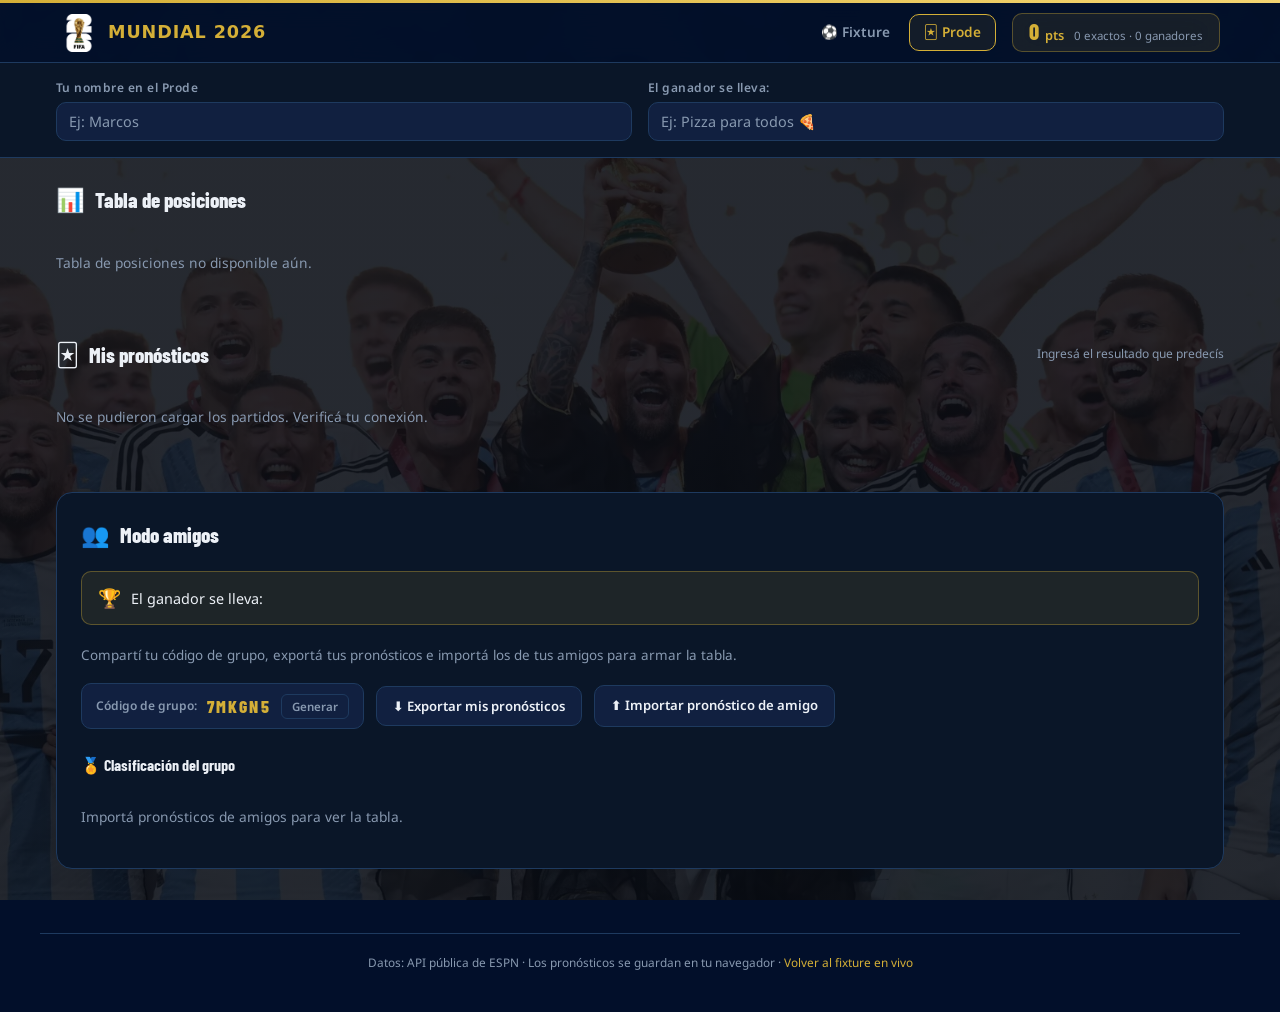
==== commit a1501b30: "feat: nav responsive + secciones + fixes visuales - Fix ruta logo: logo-blanco.png.png → logo-blanco" ====
--- a/fixture-panini.html
+++ b/fixture-panini.html
@@ -15,27 +15,30 @@
 
   <!-- Header compartido: tabs + marcador propio -->
   <header class="topbar">
-    <div class="gold-line" aria-hidden="true"></div>
-    <div class="topbar-inner">
-
-      <!-- Brand / Logo -->
-      <div class="brand">
-        <img src="assets/images/logo-blanco.png.png" alt="FIFA World Cup 2026" class="nav-logo" loading="lazy">
-        MUNDIAL 2026
+    <div class="tricolor"></div>
+    <nav class="navbar">
+      <a href="index.html" class="nav-logo-link">
+        <img src="assets/images/logo-blanco.png" alt="FIFA World Cup 2026" class="nav-logo" loading="lazy">
+        <span class="brand-name">MUNDIAL 2026</span>
+      </a>
+      <button class="hamburger" id="hamburger" aria-label="Menú">
+        <span></span><span></span><span></span>
+      </button>
+      <div class="nav-menu" id="navMenu">
+        <div class="nav-tabs">
+          <a href="index.html" class="nav-tab">⚽ Fixture</a>
+          <a href="fixture-panini.html" class="nav-tab active">🃏 Prode</a>
+        </div>
+        <div class="nav-controls">
+          <!-- Marcador de puntos del usuario -->
+          <div class="score-display" id="scoreDisplay" aria-live="polite">
+            <span class="score-pts" id="totalPts">0</span>
+            <span class="score-lbl">pts</span>
+            <span class="score-detail" id="scoreDetail">0 exactos · 0 ganadores</span>
+          </div>
+        </div>
       </div>
-
-      <nav class="page-tabs" aria-label="Páginas del fixture">
-        <a href="index.html"          class="page-tab">⚽ Fixture en Vivo</a>
-        <a href="fixture-panini.html" class="page-tab active" aria-current="page">🃏 Prode</a>
-      </nav>
-
-      <!-- Marcador de puntos del usuario -->
-      <div class="score-display" id="scoreDisplay" aria-live="polite">
-        <span class="score-pts" id="totalPts">0</span>
-        <span class="score-lbl">pts</span>
-        <span class="score-detail" id="scoreDetail">0 exactos · 0 ganadores</span>
-      </div>
-    </div>
+    </nav>
   </header>
 
   <!-- Setup de usuario: nombre y premio -->
--- a/css/styles.css
+++ b/css/styles.css
@@ -80,13 +80,19 @@
    ============================================================ */
 .topbar {
   position: sticky; top: 0; z-index: 100;
-  background: rgba(8, 12, 20, 0.93);
-  backdrop-filter: blur(14px);
-  -webkit-backdrop-filter: blur(14px);
+  background: rgba(2, 15, 42, 0.95);
+  backdrop-filter: blur(16px);
+  -webkit-backdrop-filter: blur(16px);
   border-bottom: 1px solid var(--line);
 }
 
-/* Línea dorada superior animada */
+/* Barra tricolor animada */
+.tricolor {
+  height: 3px;
+  background: linear-gradient(90deg, var(--color-gold), #f5d571, var(--color-gold));
+  background-size: 200% auto;
+  animation: goldShimmer 3s linear infinite;
+}
 .gold-line {
   height: 3px;
   background: linear-gradient(90deg, var(--gold), #ffb830, var(--gold));
@@ -98,114 +104,180 @@
   100% { background-position: 200% center; }
 }
 
-.topbar-inner {
-  display: flex;
-  flex-wrap: wrap;
-  gap: 10px;
+/* ============================================================
+   NAVBAR RESPONSIVE
+   ============================================================ */
+.navbar {
+  display: flex;
   align-items: center;
   justify-content: space-between;
-  padding: 10px 16px;
+  padding: 10px 20px;
   max-width: 1200px;
   margin: 0 auto;
-}
-
-/* --- Tabs de páginas --- */
-.page-tabs { display: flex; gap: 4px; }
-.page-tab {
+  position: relative;
+}
+.nav-logo-link {
+  display: flex;
+  align-items: center;
+  text-decoration: none;
+}
+.nav-logo-link:hover .nav-logo { opacity: 0.85; transition: opacity 0.3s; }
+.brand-name {
+  font-family: var(--font-display);
+  font-weight: 900;
+  font-size: 1.1rem;
+  color: var(--color-gold);
+  letter-spacing: 0.05em;
+  margin-left: 10px;
+}
+.nav-menu {
+  display: flex;
+  align-items: center;
+  gap: 16px;
+  flex: 1;
+  justify-content: flex-end;
+}
+.nav-tabs {
+  display: flex;
+  gap: 4px;
+}
+.nav-tab {
   font-family: var(--font-body);
-  font-size: 0.8rem;
+  font-size: 0.85rem;
   font-weight: 600;
   color: var(--text-dim);
   text-decoration: none;
-  padding: 7px 13px;
-  border-radius: var(--radius-sm);
+  padding: 7px 14px;
+  border-radius: 10px;
+  border: 1px solid transparent;
+  transition: all 0.2s;
+  white-space: nowrap;
+}
+.nav-tab:hover,
+.nav-tab.active {
+  color: var(--color-gold);
+  border-color: var(--color-gold);
+  background: rgba(212, 175, 55, 0.08);
+}
+.nav-controls {
+  display: flex;
+  align-items: center;
+  gap: 10px;
+}
+.nav-select {
+  font-family: var(--font-body);
+  font-size: 0.8rem;
+  background: var(--surface-2);
+  color: var(--text);
+  border: 1px solid var(--line);
+  border-radius: 9px;
+  padding: 7px 10px;
+  cursor: pointer;
+}
+.nav-select:focus { outline: 2px solid var(--gold); outline-offset: 2px; }
+.nav-view-toggle {
+  display: flex;
+  gap: 4px;
+}
+.btn-view {
+  background: var(--surface-2);
+  color: var(--text-dim);
+  border: 1px solid var(--line);
+  border-radius: 8px;
+  padding: 7px 10px;
+  cursor: pointer;
+  font-size: 0.85rem;
+  transition: all 0.2s;
+}
+.btn-view.active,
+.btn-view:hover {
+  color: var(--color-gold);
+  border-color: var(--color-gold);
+  background: rgba(212, 175, 55, 0.08);
+}
+.btn-img {
+  display: inline-flex; align-items: center; gap: 5px;
+  font-family: var(--font-body); font-size: 0.78rem; font-weight: 600;
+  color: var(--text-dim); background: var(--surface-2);
+  border: 1px solid var(--line); border-radius: 9px;
+  padding: 7px 12px; cursor: pointer;
+  transition: color 0.2s, border-color 0.2s, background 0.2s;
+  white-space: nowrap;
+}
+.btn-img:hover { color: var(--gold); border-color: var(--gold-border); background: var(--gold-soft); }
+.hamburger {
+  display: none;
+  flex-direction: column;
+  gap: 5px;
+  background: none;
+  border: none;
+  cursor: pointer;
+  padding: 8px;
+}
+.hamburger span {
+  display: block;
+  width: 24px;
+  height: 2px;
+  background: var(--text);
+  border-radius: 2px;
+  transition: all 0.3s;
+}
+@media (max-width: 768px) {
+  .hamburger { display: flex; }
+  .nav-menu {
+    display: none;
+    position: absolute;
+    top: 100%;
+    left: 0;
+    right: 0;
+    background: rgba(2, 15, 42, 0.98);
+    backdrop-filter: blur(16px);
+    flex-direction: column;
+    align-items: flex-start;
+    padding: 16px 20px;
+    gap: 14px;
+    border-bottom: 1px solid var(--line);
+    z-index: 100;
+  }
+  .nav-menu.open { display: flex; }
+  .nav-controls { flex-wrap: wrap; gap: 8px; }
+  .nav-select { width: 100%; }
+}
+
+/* --- Controles del header (compat. legacy) --- */
+.topbar-inner {
+  display: flex; flex-wrap: wrap; gap: 10px;
+  align-items: center; justify-content: space-between;
+  padding: 10px 16px; max-width: 1200px; margin: 0 auto;
+}
+.page-tabs { display: flex; gap: 4px; }
+.page-tab {
+  font-family: var(--font-body); font-size: 0.8rem; font-weight: 600;
+  color: var(--text-dim); text-decoration: none;
+  padding: 7px 13px; border-radius: var(--radius-sm);
   border: 1px solid transparent;
   transition: color 0.2s var(--ease), background 0.2s var(--ease), border-color 0.2s var(--ease);
   white-space: nowrap;
 }
 .page-tab:hover { color: var(--text); background: var(--surface-2); }
 .page-tab.active { color: var(--gold); background: var(--gold-soft); border-color: var(--gold-border); }
-.page-tab:focus-visible { outline: 2px solid var(--gold); outline-offset: 2px; }
-
-/* --- Controles del header --- */
 .topbar-controls { display: flex; align-items: center; gap: 8px; flex-wrap: wrap; }
-
-/* Selector de zona horaria */
 .tz-select {
-  font-family: var(--font-body);
-  font-size: 0.76rem;
-  font-weight: 500;
-  color: var(--text);
-  background: var(--surface-2);
-  border: 1px solid var(--line);
-  border-radius: var(--radius-sm);
-  padding: 7px 28px 7px 10px;
-  cursor: pointer;
-  appearance: none;
-  -webkit-appearance: none;
-  background-image: url("data:image/svg+xml,%3Csvg xmlns='http://www.w3.org/2000/svg' width='10' height='6'%3E%3Cpath d='M1 1l4 4 4-4' stroke='%238899b0' stroke-width='1.5' stroke-linecap='round' stroke-linejoin='round' fill='none'/%3E%3C/svg%3E");
-  background-repeat: no-repeat;
-  background-position: right 9px center;
-  transition: border-color 0.2s;
-}
-.tz-select:hover { border-color: var(--gold-border); }
-.tz-select:focus { outline: 2px solid var(--gold); outline-offset: 2px; border-color: var(--gold); }
-
-/* Toggle lista / grilla */
-.view-toggle {
-  display: flex;
-  background: var(--surface-2);
-  border: 1px solid var(--line);
-  border-radius: var(--radius-sm);
-  overflow: hidden;
-}
-.view-btn {
-  display: flex; align-items: center; justify-content: center;
-  width: 34px; height: 34px;
-  background: transparent; border: none;
-  color: var(--text-dim); cursor: pointer;
-  transition: color 0.2s, background 0.2s;
-}
+  font-family: var(--font-body); font-size: 0.76rem; color: var(--text);
+  background: var(--surface-2); border: 1px solid var(--line);
+  border-radius: var(--radius-sm); padding: 7px 10px; cursor: pointer;
+}
+.view-toggle { display: flex; background: var(--surface-2); border: 1px solid var(--line); border-radius: var(--radius-sm); overflow: hidden; }
+.view-btn { display: flex; align-items: center; justify-content: center; width: 34px; height: 34px; background: transparent; border: none; color: var(--text-dim); cursor: pointer; transition: color 0.2s, background 0.2s; }
 .view-btn:hover { color: var(--text); }
 .view-btn.active { color: var(--gold); background: var(--gold-soft); }
-.view-btn:focus-visible { outline: 2px solid var(--gold); outline-offset: -2px; }
-
-/* Toggle prime time */
-.toggle { display: flex; align-items: center; gap: 7px; cursor: pointer; user-select: none; }
-.toggle input { position: absolute; opacity: 0; width: 0; height: 0; }
-.toggle-pill {
-  width: 36px; height: 20px; border-radius: 999px;
-  background: var(--surface-2); border: 1px solid var(--line);
-  position: relative; flex-shrink: 0;
-  transition: background 0.2s, border-color 0.2s;
-}
-.toggle-pill::after {
-  content: ""; position: absolute; top: 2px; left: 2px;
-  width: 14px; height: 14px; border-radius: 50%;
-  background: var(--text-dim);
-  transition: transform 0.2s, background 0.2s;
-}
-.toggle input:checked + .toggle-pill { background: var(--gold-soft); border-color: var(--gold); }
-.toggle input:checked + .toggle-pill::after { transform: translateX(16px); background: var(--gold); }
-.toggle input:focus-visible + .toggle-pill { outline: 2px solid var(--gold); outline-offset: 2px; }
-.toggle-label { font-size: 0.76rem; color: var(--text-dim); }
-
-/* Botón de acción (PNG) */
-.btn-action {
-  display: inline-flex; align-items: center; gap: 6px;
-  font-family: var(--font-body); font-size: 0.76rem; font-weight: 600;
-  color: var(--text-dim); background: var(--surface-2);
-  border: 1px solid var(--line); border-radius: var(--radius-sm);
-  padding: 7px 12px; cursor: pointer;
-  transition: color 0.2s, border-color 0.2s, background 0.2s;
-}
+.btn-action { display: inline-flex; align-items: center; gap: 6px; font-family: var(--font-body); font-size: 0.76rem; font-weight: 600; color: var(--text-dim); background: var(--surface-2); border: 1px solid var(--line); border-radius: var(--radius-sm); padding: 7px 12px; cursor: pointer; transition: color 0.2s, border-color 0.2s, background 0.2s; }
 .btn-action:hover { color: var(--gold); border-color: var(--gold-border); background: var(--gold-soft); }
-.btn-action:focus-visible { outline: 2px solid var(--gold); outline-offset: 2px; }
 
 /* --- Navegación de días --- */
 .day-nav {
   display: flex; gap: 6px; overflow-x: auto;
-  padding: 8px 16px 12px;
+  padding: 8px 20px 12px;
   max-width: 1200px; margin: 0 auto;
   scrollbar-width: thin; scrollbar-color: var(--line) transparent;
 }
@@ -286,7 +358,7 @@
   width: 100%;
   padding: 0 4px;
   justify-items: stretch;
-  align-items: start;
+  align-items: stretch;
   margin-bottom: 28px;
 }
 .match-grid:has(> .match:only-child) {
@@ -299,13 +371,18 @@
   background: rgba(2, 15, 42, 0.72);
   backdrop-filter: blur(12px);
   -webkit-backdrop-filter: blur(12px);
-  border: 1px solid rgba(255, 255, 255, 0.08);
+  border: 1px solid rgba(212, 175, 55, 0.35);
   border-radius: 14px;
   padding: 0;
   position: relative; overflow: hidden;
-  transition: transform 0.5s cubic-bezier(0.4, 0, 0.2, 1), box-shadow 0.5s ease;
+  transition: transform 0.5s cubic-bezier(0.4, 0, 0.2, 1), box-shadow 0.5s ease, border-color 0.3s ease;
   transform-style: preserve-3d;
   will-change: transform;
+  min-height: 200px;
+  height: auto;
+  display: flex;
+  flex-direction: column;
+  justify-content: space-between;
 }
 
 .match-team-bg { display: none; }
@@ -313,13 +390,14 @@
 /* Card prime (horario de oro) */
 .match.prime {
   background: rgba(2, 15, 42, 0.78);
-  border: 1px solid rgba(212, 175, 55, 0.45);
-  box-shadow: 0 0 20px rgba(212, 175, 55, 0.12);
+  border: 1px solid rgba(212, 175, 55, 0.7);
+  box-shadow: 0 0 16px rgba(212, 175, 55, 0.15);
 }
 
 .match:hover {
   transform: translateY(-5px);
   box-shadow: 0 12px 32px rgba(0, 0, 0, 0.35);
+  border-color: rgba(212, 175, 55, 0.8);
 }
 
 /* Contenido de la card sobre el fondo */
@@ -477,6 +555,101 @@
 }
 
 /* ============================================================
+   NOTICIAS DEL MUNDIAL
+   ============================================================ */
+.news-section {
+  max-width: 1200px;
+  margin: 24px auto 0;
+  padding: 0 20px;
+  position: relative;
+  z-index: 1;
+}
+.news-title {
+  font-family: var(--font-display);
+  font-weight: 900;
+  font-size: 1.4rem;
+  color: var(--color-gold);
+  margin-bottom: 16px;
+  letter-spacing: 0.04em;
+}
+.news-track-wrapper {
+  overflow: hidden;
+  position: relative;
+}
+.news-track {
+  display: flex;
+  gap: 16px;
+  transition: transform 0.5s cubic-bezier(0.4, 0, 0.2, 1);
+}
+.news-card {
+  flex: 0 0 340px;
+  background: rgba(2, 15, 42, 0.82);
+  backdrop-filter: blur(12px);
+  border: 1px solid rgba(212, 175, 55, 0.35);
+  border-radius: 16px;
+  overflow: hidden;
+  display: flex;
+  flex-direction: column;
+  transition: transform 0.4s ease, box-shadow 0.4s ease;
+  cursor: pointer;
+}
+.news-card:hover {
+  transform: translateY(-6px);
+  box-shadow: 0 16px 40px rgba(0, 0, 0, 0.4);
+  border-color: rgba(212, 175, 55, 0.7);
+}
+.news-thumb {
+  width: 100%; height: 190px;
+  object-fit: cover; display: block;
+}
+.news-thumb-placeholder {
+  width: 100%; height: 190px;
+  background: linear-gradient(135deg, rgba(212, 175, 55, 0.15), rgba(2, 15, 42, 0.8));
+  display: flex; align-items: center; justify-content: center;
+  font-size: 3rem;
+}
+.news-body {
+  padding: 14px 16px; flex: 1;
+  display: flex; flex-direction: column; gap: 8px;
+}
+.news-tag {
+  font-size: 0.68rem; font-weight: 700;
+  letter-spacing: 0.08em; text-transform: uppercase;
+  color: var(--color-gold);
+}
+.news-headline {
+  font-family: var(--font-display);
+  font-weight: 800; font-size: 1rem;
+  color: var(--text); line-height: 1.3;
+}
+.news-source {
+  font-size: 0.72rem; color: var(--text-dim); margin-top: auto;
+}
+.news-btn {
+  display: inline-flex; align-items: center; gap: 6px;
+  font-size: 0.78rem; font-weight: 700;
+  color: #fff; background: #c4302b;
+  border: none; border-radius: 9px;
+  padding: 8px 14px; text-decoration: none;
+  margin: 0 16px 16px; align-self: flex-start;
+  transition: filter 0.2s;
+}
+.news-btn:hover { filter: brightness(1.2); }
+.news-dots {
+  display: flex; justify-content: center;
+  gap: 8px; margin-top: 14px;
+}
+.news-dot {
+  width: 8px; height: 8px; border-radius: 50%;
+  background: var(--line); border: none;
+  cursor: pointer; transition: background 0.3s;
+}
+.news-dot.active { background: var(--color-gold); }
+@media (max-width: 768px) {
+  .news-card { flex: 0 0 280px; }
+}
+
+/* ============================================================
    TABLET ≥ 768px
    ============================================================ */
 @media (min-width: 768px) {
--- a/css/panini.css
+++ b/css/panini.css
@@ -30,7 +30,20 @@
   flex-shrink: 0;
 }
 
-/* Neutralizar el body::before de styles.css: panini maneja su propio overlay de fondo */
+/* ============================================================
+   PANINI — MEJORAS ESTÉTICAS
+   ============================================================ */
+
+/* Header del puntaje */
+.score-display {
+  background: rgba(2, 15, 42, 0.9);
+  backdrop-filter: blur(16px);
+  border: 1px solid rgba(212, 175, 55, 0.35);
+  border-radius: 10px;
+  padding: 6px 14px;
+}
+
+/* Neutralizar el body::before de styles.css: panini maneja su propio overlay */
 .page-panini::before {
   display: none;
 }
@@ -447,3 +460,101 @@
 @media (prefers-reduced-motion: reduce) {
   .fig-live-badge { animation: none; }
 }
+
+/* ============================================================
+   FIGURITAS — REDISEÑO DARK GLASS
+   ============================================================ */
+.figurita {
+  background: rgba(2, 15, 42, 0.78);
+  backdrop-filter: blur(12px);
+  -webkit-backdrop-filter: blur(12px);
+  border: 1px solid rgba(212, 175, 55, 0.35);
+  border-radius: 14px;
+  box-shadow: 0 4px 20px rgba(0, 0, 0, 0.3);
+  position: relative; overflow: hidden; color: var(--text);
+  transition: transform 0.4s ease;
+}
+.figurita:hover { transform: translateY(-4px); }
+
+/* Textura sutil */
+.figurita::before {
+  content: '';
+  position: absolute; inset: 0;
+  background-image: url("data:image/svg+xml,%3Csvg xmlns='http://www.w3.org/2000/svg' width='200' height='200'%3E%3Cfilter id='n'%3E%3CfeTurbulence type='fractalNoise' baseFrequency='0.85' numOctaves='4' stitchTiles='stitch'/%3E%3C/filter%3E%3Crect width='100%25' height='100%25' filter='url(%23n)' opacity='0.04'/%3E%3C/svg%3E");
+  background-size: 200px;
+  pointer-events: none; z-index: 0; border-radius: inherit;
+}
+
+/* Cabecera figurita */
+.fig-header {
+  background: linear-gradient(90deg, rgba(2, 15, 42, 0.9), rgba(26, 15, 60, 0.9));
+  border-bottom: 1px solid rgba(212, 175, 55, 0.25);
+}
+
+/* Textos internos ajustados al fondo oscuro */
+.fig-name     { color: var(--text); }
+.fig-vs-text  { color: var(--text-dim); }
+.fig-time     { color: var(--text-dim); }
+.fig-result   { color: var(--text); }
+.fig-result-label { color: var(--text-dim); }
+.fig-footer   { border-top-color: var(--line); }
+
+/* Inputs de pronóstico */
+.pred-input {
+  background: rgba(255, 255, 255, 0.06);
+  border: 1px solid rgba(212, 175, 55, 0.3);
+  border-radius: 8px;
+  color: var(--text);
+  font-family: var(--font-display);
+  font-size: 1.1rem;
+  font-weight: 700;
+  text-align: center;
+  width: 52px;
+  height: 42px;
+  padding: 8px 4px;
+  transition: border-color 0.2s, background 0.2s;
+}
+.pred-input:focus {
+  outline: none;
+  border-color: var(--color-gold);
+  background: rgba(212, 175, 55, 0.08);
+}
+
+/* Botón guardar pronóstico */
+.btn-save-pred {
+  width: 100%;
+  padding: 8px 16px;
+  font-family: var(--font-body);
+  font-size: 0.8rem;
+  font-weight: 700;
+  background: rgba(212, 175, 55, 0.15);
+  border: 1px solid var(--color-gold);
+  color: var(--color-gold);
+  border-radius: 9px;
+  cursor: pointer;
+  transition: all 0.2s;
+}
+.btn-save-pred:hover:not(:disabled) {
+  background: rgba(212, 175, 55, 0.28);
+}
+.btn-save-pred.saved,
+.btn-save-pred:disabled {
+  background: rgba(60, 172, 59, 0.15);
+  border-color: var(--color-green);
+  color: var(--color-green);
+  cursor: default;
+}
+
+/* Encabezados de grupo */
+.group-card-header {
+  background: var(--surface-2);
+  border-bottom: 1px solid rgba(212, 175, 55, 0.3);
+  padding: 10px 14px 6px;
+  margin-bottom: 10px;
+  font-family: var(--font-display);
+  font-weight: 800;
+  font-size: 1rem;
+  color: var(--color-gold);
+  letter-spacing: 0.06em;
+  text-transform: uppercase;
+}
